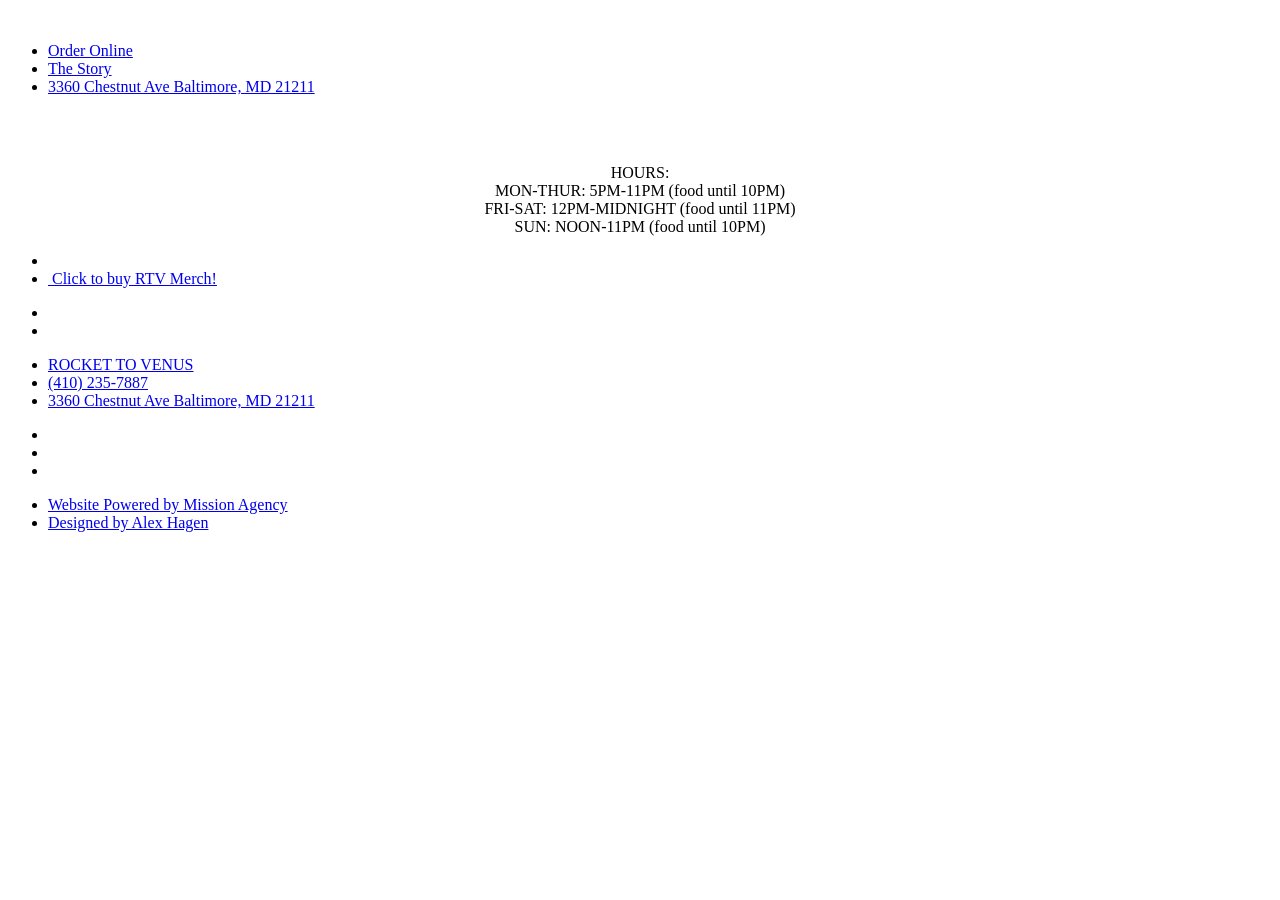
==== index.html @ 526f5abc "Add files via upload" ====
<!DOCTYPE html>
<html lang="en">
	<head>
	<meta charset="utf-8">
	<meta name="viewport" content="width=device-width, initial-scale=1.0">

	<title>Rocket To Venus</title>

	<link rel="shortcut icon" type="image/x-icon" href="assets/images/favicon.ico">
	<link rel="stylesheet" type="text/css" href="assets/css/bundle.css">
</head>

<body>
	<div class="wrapper">
		<header class="header" style="background-image: url(assets/images/header-backgorund.png);">
	<div class="shell">
		<div class="header__inner">
			<a href="index.html" class="logo">
				<img src="assets/images/logo.png" alt="">
			</a>
			
			<nav class="nav">
				<ul>
					<li>
						<a href="https://www.toasttab.com/rocket-to-venus-3360-chestnut-ave">
							Order Online
						</a>
					</li>

					
					<!--<li>
						<a href="menu.pdf">
							The Menu
						</a>
					</li>-->
						
					
					<li>
						<a href="story/">
							The Story
						</a>
					</li>
					
					<li class="hidden-xs">
						<a href="https://www.google.bg/maps/place/3360+Chestnut+Ave,+Baltimore,+MD+21211,+USA/data=!4m2!3m1!1s0x89c804d8287c6261:0x56007ddba9d2cf89?sa=X&ved=2ahUKEwis6OK8u-zcAhULKlAKHSvdAZsQ8gEwAHoECAAQAQ" class="header__contacts">
							3360 Chestnut Ave 
							Baltimore, MD 21211
						</a>
					</li>
				</ul>
			</nav><!-- /.nav -->
		</div><!-- /.header__inner -->
	</div><!-- /.shell -->

<script src='https://cf.chownowcdn.com/latest/static/integrations/ordering-modal.min.js' data-chownow-company-id='28107'></script>
</header><!-- /.header -->
			<div class="intro" style="background-image: url(assets/images/intro-background.png);">
				<div class="intro__content">
					<div class="shell">
						<div class="rocket" style="background-image: url(assets/images/intro-logo.png);">
							<div class="rocket__image">
								<div class="rocket__image-rocket">
									<img src="assets/images/rocket-image.png" alt="">
									
									<img src="assets/images/rocket-flame.png" alt="" class="flame">
								</div><!-- /.rocket__image-rocket -->
							</div><!-- /.rocket__image -->
						</div><!-- /.rocket -->
						<BR>
						<p style="text-align: center;">HOURS: <BR>MON-THUR: 5PM-11PM (food until 10PM)<BR>FRI-SAT: 12PM-MIDNIGHT (food until 11PM)<BR>SUN: NOON-11PM (food until 10PM)</p>
					</div><!-- /.shell -->
				</div><!-- /.intro__content -->
				
				<div class="intro__bar" style="background-image: url(assets/images/header-backgorund.png);">
					

				<!-------------->

				



				</div><!-- /.intro__bar -->
			</div><!-- /.intro -->
			
			<main class="main">
				<section class="section-weekly-menu" style="background-image: url(assets/images/section-menu-background.png);">
					<div class="section__body">
						<div class="slider-menu">
							<div class="slider__clip">
								
							</div><!-- /.slider__clip -->
						</div><!-- /.slider -->

						<div class="merchandise-bar" style="background-image: url(assets/images/header-backgorund.png);">
							<div class="shell">
								<ul class="list-merchandise">
									<li>
										
											<img src="assets/images/temp/merchandice-logo.png" alt="">
										
									</li>
									
									
										<li>
										<a href="https://order.toasttab.com/online/rocket-to-venus-3360-chestnut-ave">
											<img src="assets/images/sprite/ico-cart.png" alt="">

											Click to buy RTV Merch!
										</a>
									</li>
								
								</ul><!-- /.list-merchndise-link -->
							</div><!-- /.shell -->
						</div><!-- /.merchandise-bar -->

						<div class="slider-merchandise" style="background-image: url(assets/images/background.png)">
							<div class="slider__clip">
								<div class="slider__slides">
									<div class="slider__slide">
										<div class="merchandise">
											<div class="merchandise__image" style="background-image: url(assets/images/temp/slider-1.jpg)">
												<a href="https://rockettovenus.bigcartel.com/">
													
												</a>
											</div><!-- /.merchandise__image -->

											<div class="merchandise__entry">
												<a href="https://rockettovenus.bigcartel.com/"></a>
											</div><!-- /.merchandise__entry -->
										</div><!-- /.merchandise -->
									</div><!-- /.slider__slide -->

									<div class="slider__slide">
										<div class="merchandise">
											<div class="merchandise__image" style="background-image: url(assets/images/temp/slider-2.jpg)">
												<a href="https://rockettovenus.bigcartel.com/">
													
												</a>
											</div><!-- /.merchandise__image -->

											<div class="merchandise__entry">
												<a href="https://rockettovenus.bigcartel.com/"></a>
											</div><!-- /.merchandise__entry -->
										</div><!-- /.merchandise -->
									</div><!-- /.slider__slide -->

									<div class="slider__slide">
										<div class="merchandise">
											<div class="merchandise__image" style="background-image: url(assets/images/temp/slider-3.jpg)">
												<a href="https://rockettovenus.bigcartel.com/">
													
												</a>
											</div><!-- /.merchandise__image -->

											<div class="merchandise__entry">
												<a href="https://rockettovenus.bigcartel.com/"></a>
											</div><!-- /.merchandise__entry -->
										</div><!-- /.merchandise -->
									</div><!-- /.slider__slide -->

									<div class="slider__slide">
										<div class="merchandise">
											<div class="merchandise__image" style="background-image: url(assets/images/temp/slider-4.jpg)">
												<a href="https://rockettovenus.bigcartel.com/">
													
												</a>
											</div><!-- /.merchandise__image -->

											<div class="merchandise__entry">
												<a href="https://rockettovenus.bigcartel.com/"></a>
											</div><!-- /.merchandise__entry -->
										</div><!-- /.merchandise -->
									</div><!-- /.slider__slide -->

																		<div class="slider__slide">
										<div class="merchandise">
											<div class="merchandise__image" style="background-image: url(assets/images/temp/slider-1.jpg)">
												<a href="https://rockettovenus.bigcartel.com/">
													
												</a>
											</div><!-- /.merchandise__image -->

											<div class="merchandise__entry">
												<a href="https://rockettovenus.bigcartel.com/"></a>
											</div><!-- /.merchandise__entry -->
										</div><!-- /.merchandise -->
									</div><!-- /.slider__slide -->

																		<div class="slider__slide">
										<div class="merchandise">
											<div class="merchandise__image" style="background-image: url(assets/images/temp/slider-2.jpg)">
												<a href="https://rockettovenus.bigcartel.com/">
													
												</a>
											</div><!-- /.merchandise__image -->

											<div class="merchandise__entry">
												<a href="https://rockettovenus.bigcartel.com/"></a>
											</div><!-- /.merchandise__entry -->
										</div><!-- /.merchandise -->
									</div><!-- /.slider__slide -->

																		<div class="slider__slide">
										<div class="merchandise">
											<div class="merchandise__image" style="background-image: url(assets/images/temp/slider-3.jpg)">
												<a href="https://rockettovenus.bigcartel.com/">
													
												</a>
											</div><!-- /.merchandise__image -->

											<div class="merchandise__entry">
												<a href="https://rockettovenus.bigcartel.com/"></a>
											</div><!-- /.merchandise__entry -->
										</div><!-- /.merchandise -->
									</div><!-- /.slider__slide -->

																		<div class="slider__slide">
										<div class="merchandise">
											<div class="merchandise__image" style="background-image: url(assets/images/temp/slider-4.jpg)">
												<a href="https://rockettovenus.bigcartel.com/">
													
												</a>
											</div><!-- /.merchandise__image -->

											<div class="merchandise__entry">
												<a href="https://rockettovenus.bigcartel.com/"></a>
											</div><!-- /.merchandise__entry -->
										</div><!-- /.merchandise -->
									</div><!-- /.slider__slide -->

																		<div class="slider__slide">
										<div class="merchandise">
											<div class="merchandise__image" style="background-image: url(assets/images/temp/slider-1.jpg)">
												<a href="https://rockettovenus.bigcartel.com/">
													
												</a>
											</div><!-- /.merchandise__image -->

											<div class="merchandise__entry">
												<a href="https://rockettovenus.bigcartel.com/"></a>
											</div><!-- /.merchandise__entry -->
										</div><!-- /.merchandise -->
									</div><!-- /.slider__slide -->

																		<div class="slider__slide">
										<div class="merchandise">
											<div class="merchandise__image" style="background-image: url(assets/images/temp/slider-2.jpg)">
												<a href="https://rockettovenus.bigcartel.com/">
													
												</a>
											</div><!-- /.merchandise__image -->

											<div class="merchandise__entry">
												<a href="https://rockettovenus.bigcartel.com/"></a>
											</div><!-- /.merchandise__entry -->
										</div><!-- /.merchandise -->
									</div><!-- /.slider__slide -->

																		<div class="slider__slide">
										<div class="merchandise">
											<div class="merchandise__image" style="background-image: url(assets/images/temp/slider-3.jpg)">
												<a href="https://rockettovenus.bigcartel.com/">
													
												</a>
											</div><!-- /.merchandise__image -->

											<div class="merchandise__entry">
												<a href="https://rockettovenus.bigcartel.com/"></a>
											</div><!-- /.merchandise__entry -->
										</div><!-- /.merchandise -->
									</div><!-- /.slider__slide -->

																		<div class="slider__slide">
										<div class="merchandise">
											<div class="merchandise__image" style="background-image: url(assets/images/temp/slider-4.jpg)">
												<a href="https://rockettovenus.bigcartel.com/">
													
												</a>
											</div><!-- /.merchandise__image -->

											<div class="merchandise__entry">
												<a href="https://rockettovenus.bigcartel.com/"></a>
											</div><!-- /.merchandise__entry -->
										</div><!-- /.merchandise -->
									</div><!-- /.slider__slide -->

									<div class="slider__slide">
										<div class="merchandise">
											<div class="merchandise__image" style="background-image: url(assets/images/temp/slider-1.jpg)">
												<a href="https://rockettovenus.bigcartel.com/">
												</a>
											</div><!-- /.merchandise__image -->

											<div class="merchandise__entry">
												<a href="https://rockettovenus.bigcartel.com/"></a>
											</div><!-- /.merchandise__entry -->
										</div><!-- /.merchandise -->
									</div><!-- /.slider__slide -->
								</div><!-- /.slider__slides -->
							</div><!-- /.slider__clip -->
						</div><!-- /.slider -->
					</div><!-- /.section__body -->

					<footer class="section__foot" style="background-image: url(assets/images/header-backgorund.png);">
						<ul class="list-links">
							<li>
								<a href="https://www.instagram.com/rocket_to_venus/">
									<img src="assets/images/temp/image-instagram-link.png" alt="">
								</a>
							</li>
							
							<li>
								<a href="https://www.instagram.com/rocket_to_venus/">
									<img src="assets/images/temp/follow-image.png" alt="">
								</a>
							</li>
						</ul><!-- /.list-links -->
					</footer><!-- /.section__foot -->
				</section><!-- /.section -->
				
				<section class="section-gallery">
					<div class="section__body">
						<ul class="list-gallery" id="instafeed">
							
						</ul>
					</div><!-- /.section__body -->
				</section><!-- /.section -->
			</main><!-- /.main -->
		<footer class="footer" style="background-image: url(assets/images/footer-image.png);">
	<div class="shell">
		<div class="footer__content">
			<div class="footer__inner">
				<ul class="footer__contacts">
					<li>
						<a href="index.html">
							ROCKET TO VENUS
						</a>
					</li>
					
					<li>
						<a href="tel:4102357887">
							(410) 235-7887
						</a>
					</li>
					
					<li>
						<a href="https://www.google.bg/maps/place/3360+Chestnut+Ave,+Baltimore,+MD+21211,+USA/data=!4m2!3m1!1s0x89c804d8287c6261:0x56007ddba9d2cf89?sa=X&ved=2ahUKEwis6OK8u-zcAhULKlAKHSvdAZsQ8gEwAHoECAAQAQ">
							3360 Chestnut Ave Baltimore, MD 21211
						</a>
					</li>
				</ul><!-- /.footer__contacts -->
				
				<div class="socials">
					<ul>
						<li>
							<a href="https://www.facebook.com/rockettovenusBmore/">
								<i class="ico-facebook hidden-xs"></i>

								<i class="ico-facebook-small visible-xs-inline-block"></i>
							</a>
						</li>
						
						<li>
							<a href="https://www.instagram.com/rocket_to_venus">
								<i class="ico-instagram-small hidden-xs"></i>
								
								<i class="ico-instagram-xs-small visible-xs-inline-block"></i>
							</a>
						</li>
						
						<li>
							<a href="/cdn-cgi/l/email-protection#f39a9d959cb3819c90989687879c85969d8680dd909c9e">
								<i class="ico-envelope hidden-xs"></i>

								<i class="ico-envelope-small visible-xs-inline-block"></i>
							</a>
						</li>
					</ul>
				</div><!-- /.socials -->
			</div><!-- /.footer__inner -->
			
			<ul class="footer__links">
				<li>
					<a href="https://www.missionagency.com/" target="_blank">
						Website Powered by Mission Agency
					</a>
				</li>
				
				<li>
					<a href="index.html#">
						Designed by Alex Hagen
					</a>
				</li>
			</ul><!-- /.footer__links -->
		</div><!-- /.footer__content -->
	</div><!-- /.shell -->
</footer><!-- /.footer -->
	</div><!-- /.wrapper -->

	<script data-cfasync="false" src="cdn-cgi/scripts/5c5dd728/cloudflare-static/email-decode.min.js"></script><script src="assets/js/bundle.js"></script>


<script defer src="https://static.cloudflareinsights.com/beacon.min.js/v4513226cdae34746b4dedf0b4dfa099e1781791509496" integrity="sha512-ZE9pZaUXND66v380QUtch/5sE9tPFh2zg45pR2PB0CVkCtOREv2AJKkSidISWkysEuQ0EH8faUU5du78bx87UQ==" data-cf-beacon='{"version":"2024.11.0","token":"3a8e06eaf4d7488fa04db7aa757ec5c6","r":1,"server_timing":{"name":{"cfCacheStatus":true,"cfEdge":true,"cfExtPri":true,"cfL4":true,"cfOrigin":true,"cfSpeedBrain":true},"location_startswith":null}}' crossorigin="anonymous"></script>
</body>
</html>
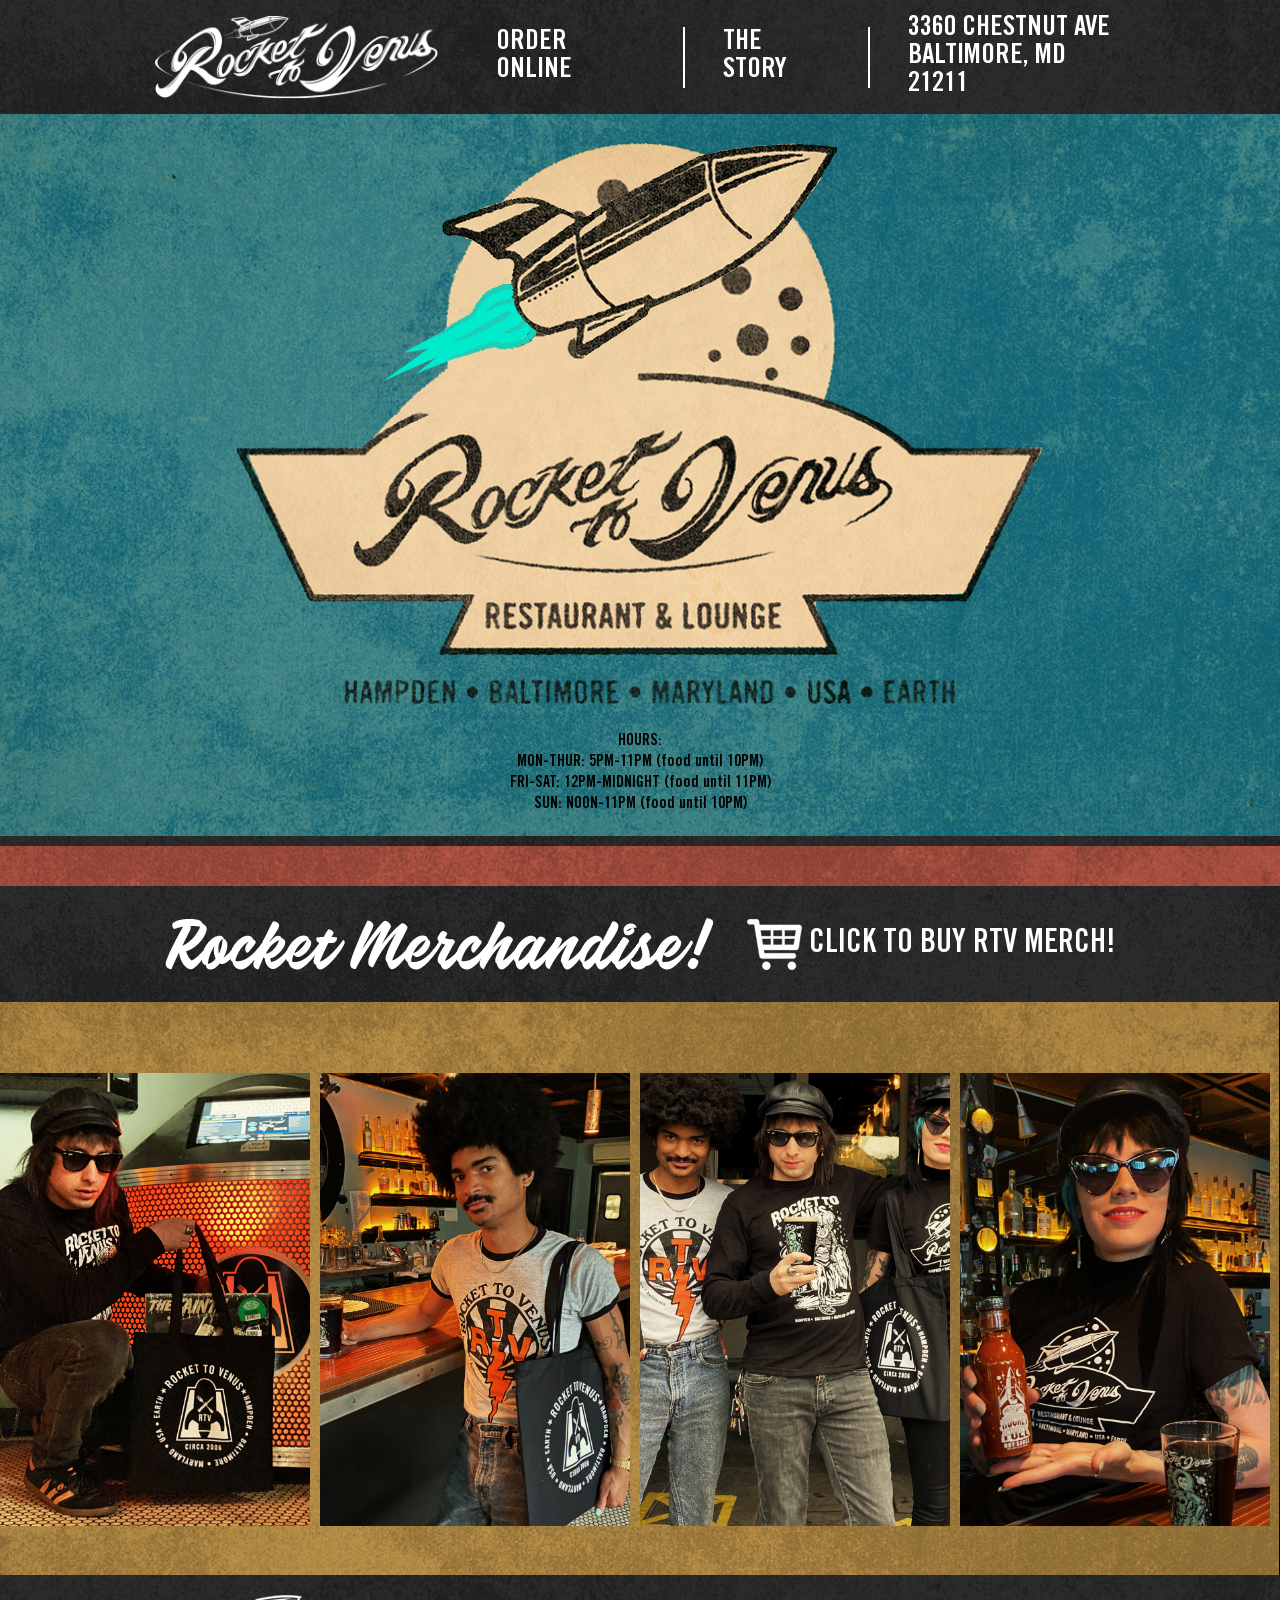
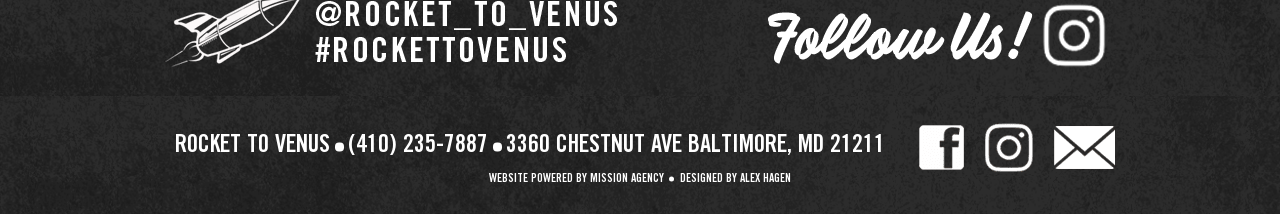
==== commit 7295a0cd: "Add files via upload" ====
--- a/index.html
+++ b/index.html
@@ -319,13 +319,15 @@
 					</footer><!-- /.section__foot -->
 				</section><!-- /.section -->
 				
-				<section class="section-gallery">
+				<!-- Empty Instagram feed gallery removed (old Instagram API no longer populates #instafeed, leaving an empty black block). To restore, delete this comment wrapper.
+<section class="section-gallery">
 					<div class="section__body">
 						<ul class="list-gallery" id="instafeed">
 							
 						</ul>
-					</div><!-- /.section__body -->
-				</section><!-- /.section -->
+					</div><!(  /.section__body  )>
+				</section><!(  /.section  )>
+-->
 			</main><!-- /.main -->
 		<footer class="footer" style="background-image: url(assets/images/footer-image.png);">
 	<div class="shell">
--- a/assets/css/bundle.css
+++ b/assets/css/bundle.css
@@ -0,0 +1,1635 @@
+$('.responsive').slick({
+  dots: true,
+  infinite: false,
+  speed: 300,
+  slidesToShow: 4,
+  slidesToScroll: 4,
+  responsive: [
+    {
+      breakpoint: 1024,
+      settings: {
+        slidesToShow: 3,
+        slidesToScroll: 3,
+        infinite: true,
+        dots: true
+      }
+    },
+    {
+      breakpoint: 600,
+      settings: {
+        slidesToShow: 2,
+        slidesToScroll: 2
+      }
+    },
+    {
+      breakpoint: 480,
+      settings: {
+        slidesToShow: 1,
+        slidesToScroll: 1
+      }
+    }
+    // You can unslick at a given breakpoint now by adding:
+    // settings: "unslick"
+    // instead of a settings object
+  ]
+});
+
+.slick-slider{
+	-webkit-box-sizing:border-box;
+	box-sizing:border-box;
+	-webkit-user-select:none;
+	-moz-user-select:none;
+	-ms-user-select:none;
+	user-select:none;
+	-webkit-touch-callout:none;
+	-khtml-user-select:none;
+	-ms-touch-action:pan-y;
+	touch-action:pan-y;
+	-webkit-tap-highlight-color:transparent
+}
+.slick-list,.slick-slider{
+	position:relative;
+	display:block
+}
+.slick-list{
+	overflow:hidden;
+	margin:0;
+	padding:0
+}
+.slick-list:focus{
+	outline:none
+}
+.slick-list.dragging{
+	cursor:pointer;
+	cursor:hand
+}
+.slick-slider .slick-list,.slick-slider .slick-track{
+	-webkit-transform:translateZ(0);
+	-ms-transform:translateZ(0);
+	transform:translateZ(0)
+}
+.slick-track{
+	position:relative;
+	top:0;
+	left:0;
+	display:block;
+	margin-left:auto;
+	margin-right:auto
+}
+.slick-track:after,.slick-track:before{
+	display:table;
+	content:""
+}
+.slick-track:after{
+	clear:both
+}
+.slick-loading .slick-track{
+	visibility:hidden
+}
+.slick-slide{
+	display:none;
+	float:left;
+	height:100%;
+	min-height:1px
+}
+[dir=rtl] .slick-slide{
+	float:right
+}
+.slick-slide img{
+	display:block
+}
+.slick-slide.slick-loading img{
+	display:none
+}
+.slick-slide.dragging img{
+	pointer-events:none
+}
+.slick-initialized .slick-slide{
+	display:block
+}
+.slick-loading .slick-slide{
+	visibility:hidden
+}
+.slick-vertical .slick-slide{
+	display:block;
+	height:auto;
+	border:1px solid transparent
+}
+.slick-arrow.slick-hidden{
+	display:inline-block;
+}
+.ico-bar-menu-hover,.ico-bar-menu.hover,a.hover .ico-bar-menu,a:hover .ico-bar-menu,button.hover .ico-bar-menu,button:hover .ico-bar-menu{
+	background-image:url(../images/sprite.png);
+	background-position:85% 48.91846921797005%;
+	background-size:1266.6666666666665% 526.2411347517731%;
+	width:144px;
+	height:141px;
+	display:inline-block;
+	vertical-align:middle;
+	font-size:0
+}
+.ico-bar-menu-small{
+	background-image:url(../images/sprite.png);
+	background-position:58.71559633027523% 88.55421686746988%;
+	background-size:2280% 951.2820512820513%;
+	width:80px;
+	height:78px;
+	display:inline-block;
+	vertical-align:middle;
+	font-size:0
+}
+.ico-bar-menu{
+	background-position:93.80952380952381% 48.91846921797005%
+}
+.ico-bar-menu,.ico-brunch-menu-hover,.ico-brunch-menu.hover,a.hover .ico-brunch-menu,a:hover .ico-brunch-menu,button.hover .ico-brunch-menu,button:hover .ico-brunch-menu{
+	background-image:url(../images/sprite.png);
+	background-size:1266.6666666666665% 526.2411347517731%;
+	width:144px;
+	height:141px;
+	display:inline-block;
+	vertical-align:middle;
+	font-size:0
+}
+.ico-brunch-menu-hover,.ico-brunch-menu.hover,a.hover .ico-brunch-menu,a:hover .ico-brunch-menu,button.hover .ico-brunch-menu,button:hover .ico-brunch-menu{
+	background-position:60.952380952380956% 73.71048252911814%
+}
+.ico-brunch-menu-small{
+	background-position:63.53211009174312% 88.55421686746988%;
+	background-size:2280% 951.2820512820513%;
+	width:80px;
+	height:78px
+}
+.ico-brunch-menu,.ico-brunch-menu-small{
+	background-image:url(../images/sprite.png);
+	display:inline-block;
+	vertical-align:middle;
+	font-size:0
+}
+.ico-brunch-menu{
+	background-position:69.76190476190476% 73.71048252911814%;
+	background-size:1266.6666666666665% 526.2411347517731%;
+	width:144px;
+	height:141px
+}
+.ico-cart{
+	background-position:97.45618993781797% 54.848046309696095%;
+	background-size:3316.3636363636365% 1454.9019607843138%;
+	width:55px;
+	height:51px
+}
+.ico-cart,.ico-envelope-small{
+	background-image:url(../images/sprite.png);
+	display:inline-block;
+	vertical-align:middle;
+	font-size:0
+}
+.ico-envelope-small{
+	background-position:99.1106170094497% 52.348066298342545%;
+	background-size:7295.999999999999% 4122.222222222222%;
+	width:25px;
+	height:18px
+}
+.ico-envelope{
+	background-position:82.87010777084515% 63.37625178826896%;
+	background-size:2990.16393442623% 1725.581395348837%;
+	width:61px;
+	height:43px
+}
+.ico-envelope,.ico-facebook-small{
+	background-image:url(../images/sprite.png);
+	display:inline-block;
+	vertical-align:middle;
+	font-size:0
+}
+.ico-facebook-small{
+	background-position:84.54293628808864% 61.272475795297375%;
+	background-size:9600% 3905.263157894737%;
+	width:19px;
+	height:19px
+}
+.ico-facebook{
+	background-image:url(../images/sprite.png);
+	background-position:77.12197863968522% 74.46197991391679%;
+	background-size:4053.333333333333% 1648.8888888888887%;
+	width:45px;
+	height:45px;
+	display:inline-block;
+	vertical-align:middle;
+	font-size:0
+}
+.ico-full-menu-hover,.ico-full-menu.hover,a.hover .ico-full-menu,a:hover .ico-full-menu,button.hover .ico-full-menu,button:hover .ico-full-menu{
+	background-image:url(../images/sprite.png);
+	background-position:0 100%;
+	background-size:178.82352941176472% 201.08401084010842%;
+	width:1020px;
+	height:369px;
+	display:inline-block;
+	vertical-align:middle;
+	font-size:0
+}
+.ico-full-menu-middle{
+	background-position:100% 0;
+	background-size:227.99999999999997% 255.86206896551724%;
+	width:800px;
+	height:290px
+}
+.ico-full-menu-middle,.ico-full-menu-small{
+	background-image:url(../images/sprite.png);
+	display:inline-block;
+	vertical-align:middle;
+	font-size:0
+}
+.ico-full-menu-small{
+	background-position:71.91011235955057% 49.246231155778894%;
+	background-size:455.99999999999994% 511.7241379310345%;
+	width:400px;
+	height:145px
+}
+.ico-full-menu{
+	background-position:0 0;
+	background-size:178.82352941176472% 201.08401084010842%;
+	width:1020px;
+	height:369px
+}
+.ico-full-menu,.ico-instagram-small{
+	background-image:url(../images/sprite.png);
+	display:inline-block;
+	vertical-align:middle;
+	font-size:0
+}
+.ico-instagram-small{
+	background-position:74.32432432432432% 74.89177489177489%;
+	background-size:3800% 1514.2857142857142%;
+	width:48px;
+	height:49px
+}
+.ico-instagram-xs-small{
+	background-position:98.8359201773836% 55.54016620498615%;
+	background-size:9120% 3710%;
+	width:20px;
+	height:20px
+}
+.ico-instagram,.ico-instagram-xs-small{
+	background-image:url(../images/sprite.png);
+	display:inline-block;
+	vertical-align:middle;
+	font-size:0
+}
+.ico-instagram{
+	background-position:98.96670493685419% 44.47806354009077%;
+	background-size:2224.3902439024387% 916.0493827160494%;
+	width:82px;
+	height:81px
+}
+.ico-rocket{
+	background-image:url(../images/sprite.png);
+	background-position:78.24540604623593% 66.11940298507463%;
+	background-size:1331.3868613138686% 1030.5555555555554%;
+	width:137px;
+	height:72px;
+	display:inline-block;
+	vertical-align:middle;
+	font-size:0
+}
+@media (-o-min-device-pixel-ratio:2/1),(-webkit-min-device-pixel-ratio:2),(min-resolution:192dpi){
+	.ico-bar-menu-small{
+		background-position:0 100%
+}
+	.ico-bar-menu-small,.ico-brunch-menu-small{
+		background-image:url(../images/sprite.@2x.png);
+		background-size:555.5555555555555% 310.6382978723404%;
+		width:72px;
+		height:70.5px;
+		display:inline-block;
+		vertical-align:middle;
+		font-size:0
+}
+	.ico-brunch-menu-small{
+		background-position:23.170731707317074% 100%
+}
+	.ico-envelope-small{
+		background-position:40.53333333333333% 73.69727047146401%;
+		background-size:1600% 1251.4285714285713%;
+		width:25px;
+		height:17.5px
+}
+	.ico-envelope-small,.ico-facebook-small{
+		background-image:url(../images/sprite.@2x.png);
+		display:inline-block;
+		vertical-align:middle;
+		font-size:0
+}
+	.ico-facebook-small{
+		background-position:46.194225721784775% 85%;
+		background-size:2105.263157894737% 1152.6315789473686%;
+		width:19px;
+		height:19px
+}
+	.ico-full-menu-small{
+		background-position:0 0;
+		background-size:100% 151.55709342560553%;
+		width:400px;
+		height:144.5px
+}
+	.ico-full-menu-small,.ico-instagram-xs-small{
+		background-image:url(../images/sprite.@2x.png);
+		display:inline-block;
+		vertical-align:middle;
+		font-size:0
+}
+	.ico-instagram-xs-small{
+		background-position:40% 85.64231738035264%;
+		background-size:2000% 1068.2926829268292%;
+		width:20px;
+		height:20.5px
+}
+}
+body{
+	min-width:320px;
+	background:#fff;
+	font-family:TradeGothic,sans-serif;
+	font-size:16px;
+	line-height:1.31;
+	color:#000
+}
+a{
+	color:inherit;
+	text-decoration:underline;
+	-webkit-transition:.4s;
+	-o-transition:.4s;
+	transition:.4s
+}
+a:hover,a[href^=tel]{
+	text-decoration:none
+}
+h1,h2,h3,h4,h5,h6{
+	margin-bottom:.655em
+}
+h1{
+	font-size:40px
+}
+h2{
+	font-size:36px
+}
+h3{
+	font-size:32px
+}
+blockquote,dl,hr,ol,p,table,ul{
+	margin-bottom:1.31em
+}
+blockquote:last-child,dl:last-child,h1:last-child,h1[class],h2:last-child,h2[class],h3:last-child,h3[class],h4:last-child,h4[class],h5:last-child,h5[class],h6:last-child,h6[class],ol:last-child,p:last-child,table:last-child,ul:last-child{
+	margin-bottom:0
+}
+@media(max-width: 767px){
+	h1{
+		font-size:20px
+}
+	h2{
+		font-size:18px
+}
+	h3{
+		font-size:16px
+}
+	p{
+		font-size:14px
+}
+}
+@font-face{
+	font-family:Helvetica;
+	src:url(../fonts/Helvetica-Bold.eot);
+	src:url(../fonts/Helvetica-Bold.eot?) format("embedded-opentype"),url(../fonts/Helvetica-Bold.woff) format("woff"),url(../fonts/Helvetica-Bold.ttf) format("truetype"),url(../fonts/Helvetica-Bold.svg) format("svg");
+	font-weight:700;
+	font-style:normal
+}
+@font-face{
+	font-family:TradeGothic;
+	src:url(../fonts/TradeGothicLTStd-BdCn20.eot);
+	src:url(../fonts/TradeGothicLTStd-BdCn20.eot?) format("embedded-opentype"),url(../fonts/TradeGothicLTStd-BdCn20.woff) format("woff"),url(../fonts/TradeGothicLTStd-BdCn20.ttf) format("truetype"),url(../fonts/TradeGothicLTStd-BdCn20.svg) format("svg");
+	font-weight:700;
+	font-style:normal
+}
+.clear:after{
+	content:"";
+	display:block;
+	clear:both
+}
+.notext{
+	overflow:hidden;
+	text-indent:101%;
+	white-space:nowrap
+}
+.hidden,[hidden]{
+	display:none!important
+}
+.alignleft{
+	float:left
+}
+.alignright{
+	float:right
+}
+.disabled,[disabled]{
+	cursor:default
+}
+.cols{
+	display:-webkit-box;
+	display:-ms-flexbox;
+	display:flex;
+	-webkit-box-orient:horizontal;
+	-webkit-box-direction:normal;
+	-ms-flex-flow:row wrap;
+	flex-flow:row wrap
+}
+.col{
+	max-width:100%;
+	-webkit-box-flex:1;
+	-ms-flex:1 1;
+	flex:1 1
+}
+.col--1of2{
+	max-width:50%;
+	-webkit-box-flex:0;
+	-ms-flex:0 0 50%;
+	flex:0 0 50%
+}
+.visible-lg-block,.visible-lg-inline,.visible-lg-inline-block,.visible-md-block,.visible-md-inline,.visible-md-inline-block,.visible-sm-block,.visible-sm-inline,.visible-sm-inline-block,.visible-xs-block,.visible-xs-inline,.visible-xs-inline-block{
+	display:none!important
+}
+@media (max-width:767px){
+	.hidden-xs{
+		display:none!important
+}
+	.visible-xs-block{
+		display:block!important
+}
+	.visible-xs-inline{
+		display:inline!important
+}
+	.visible-xs-inline-block{
+		display:inline-block!important
+}
+}
+@media (min-width:768px) and (max-width:1023px){
+	.hidden-sm{
+		display:none!important
+}
+	.visible-sm-block{
+		display:block!important
+}
+	.visible-sm-inline{
+		display:inline!important
+}
+	.visible-sm-inline-block{
+		display:inline-block!important
+}
+}
+@media (min-width:1024px) and (max-width:1200px){
+	.hidden-md{
+		display:none!important
+}
+	.visible-md-block{
+		display:block!important
+}
+	.visible-md-inline{
+		display:inline!important
+}
+	.visible-md-inline-block{
+		display:inline-block!important
+}
+}
+@media (min-width:1201px){
+	.hidden-lg{
+		display:none!important
+}
+	.visible-lg-block{
+		display:block!important
+}
+	.visible-lg-inline{
+		display:inline!important
+}
+	.visible-lg-inline-block{
+		display:inline-block!important
+}
+}
+*{
+	padding:0;
+	margin:0;
+	outline:0;
+	-webkit-box-sizing:border-box;
+	box-sizing:border-box
+}
+:after,:before{
+	-webkit-box-sizing:inherit;
+	box-sizing:inherit
+}
+article,aside,details,figcaption,figure,footer,header,hgroup,main,menu,nav,section,summary{
+	display:block
+}
+template{
+	display:none
+}
+html{
+	-webkit-tap-highlight-color:rgba(0,0,0,0);
+	tap-highlight-color:transparent
+}
+body{
+	-moz-osx-font-smoothing:grayscale;
+	-webkit-font-smoothing:antialiased;
+	font-smoothing:antialiased;
+	-webkit-text-size-adjust:none;
+	-moz-text-size-adjust:none;
+	-ms-text-size-adjust:none;
+	text-size-adjust:none
+}
+audio,iframe,img,object,video{
+	max-width:100%
+}
+iframe,img{
+	border:0 none
+}
+img{
+	height:auto;
+	display:inline-block;
+	vertical-align:middle
+}
+b,strong{
+	font-weight:700
+}
+address{
+	font-style:normal
+}
+svg:not(:root){
+	overflow:hidden
+}
+a,button,input[type=button],input[type=file],input[type=image],input[type=reset],input[type=submit],label[for]{
+	cursor:pointer
+}
+a[href^=tel],button[disabled],input[disabled],select[disabled],textarea[disabled]{
+	cursor:default
+}
+button::-moz-focus-inner,input::-moz-focus-inner{
+	padding:0;
+	border:0
+}
+a[href^=tel],input[type=color],input[type=date],input[type=datetime-local],input[type=datetime],input[type=email],input[type=month],input[type=number],input[type=password],input[type=search],input[type=tel],input[type=text],input[type=time],input[type=url],input[type=week],textarea{
+	-webkit-appearance:none;
+	-moz-appearance:none;
+	appearance:none
+}
+input[type=search]::-webkit-search-cancel-button,input[type=search]::-webkit-search-decoration{
+	-webkit-appearance:none;
+	appearance:none
+}
+textarea{
+	overflow:auto;
+	-webkit-overflow-scrolling:touch;
+	overflow-scrolling:touch
+}
+button,input,optgroup,select,textarea{
+	font-family:inherit;
+	font-size:inherit;
+	color:inherit;
+	-moz-osx-font-smoothing:grayscale;
+	-webkit-font-smoothing:antialiased;
+	font-smoothing:antialiased
+}
+button,select{
+	text-transform:none
+}
+table{
+	width:100%;
+	border-collapse:collapse;
+	border-spacing:0
+}
+nav ol,nav ul{
+	list-style:none outside none
+}
+.footer{
+	padding:27px 0;
+	color:#fff;
+	background-repeat:no-repeat;
+	background-position:50%;
+	background-size:cover
+}
+.footer .footer__inner{
+	padding:0 0 0 10px;
+	display:-webkit-box;
+	display:-ms-flexbox;
+	display:flex;
+	-webkit-box-pack:justify;
+	-ms-flex-pack:justify;
+	justify-content:space-between;
+	-webkit-box-align:center;
+	-ms-flex-align:center;
+	align-items:center
+}
+.footer .footer__contacts{
+	-webkit-box-flex:1;
+	-ms-flex:1 1;
+	flex:1 1;
+	margin-bottom:0;
+	list-style:none;
+	font-size:25px
+}
+.footer .footer__contacts li{
+	position:relative;
+	display:inline-block
+}
+.footer .footer__contacts li~li:before{
+	content:"";
+	position:absolute;
+	right:calc(100% - 2px);
+	top:50%;
+	-webkit-transform:translateY(-50%);
+	-ms-transform:translateY(-50%);
+	transform:translateY(-50%);
+	width:9px;
+	height:9px;
+	background-color:#fff;
+	border-radius:4px
+}
+.footer .footer__contacts li~li{
+	margin-left:6px;
+	padding-left:6px
+}
+.footer .footer__contacts a{
+	display:inline-block;
+	text-decoration:none;
+	text-transform:uppercase
+}
+.footer .footer__contacts a:hover{
+	opacity:.5
+}
+.footer .footer__links{
+	display:-webkit-box;
+	display:-ms-flexbox;
+	display:flex;
+	-webkit-box-pack:center;
+	-ms-flex-pack:center;
+	justify-content:center;
+	text-transform:uppercase;
+	font-size:12px
+}
+.footer .footer__links li{
+	position:relative;
+	display:inline-block
+}
+.footer .footer__links li~li{
+	padding-left:8px;
+	margin-left:8px
+}
+.footer .footer__links li~li:before{
+	content:"";
+	position:absolute;
+	right:calc(100% - 2px);
+	top:50%;
+	-webkit-transform:translateY(-50%);
+	-ms-transform:translateY(-50%);
+	transform:translateY(-50%);
+	width:5px;
+	height:5px;
+	background-color:#fff;
+	border-radius:4px
+}
+.footer .footer__links a{
+	display:inline-block;
+	text-decoration:none
+}
+.footer .footer__links a:hover{
+	opacity:.6
+}
+@media(max-width: 1023px){
+	.footer .footer__contacts{
+		margin-bottom:10px
+}
+}
+@media(max-width: 767px){
+	.footer{
+		padding:5px 0;
+		text-align:left
+}
+	.footer .footer__inner{
+		padding:0
+}
+	.footer .footer__contacts{
+		-webkit-box-pack:start;
+		-ms-flex-pack:start;
+		justify-content:flex-start;
+		margin-bottom:0;
+		font-size:10px;
+		-webkit-box-flex:1;
+		-ms-flex:1 1;
+		flex:1 1;
+		letter-spacing:.08em
+}
+	.footer .footer__contacts li~li:before{
+		width:4px;
+		height:4px;
+		right:100%
+}
+	.footer .footer__contacts li:last-child{
+		padding-left:0;
+		margin-left:0
+}
+	.footer .footer__contacts li~li:last-child:before{
+		content:none
+}
+	.footer .footer__links{
+		-webkit-box-pack:start;
+		-ms-flex-pack:start;
+		justify-content:flex-start;
+		font-size:8px
+}
+}
+.header{
+	position:absolute;
+	left:0;
+	top:0;
+	z-index:2;
+	width:100%;
+	padding:15px 0;
+	background-repeat:no-repeat;
+	background-position:50%;
+	background-size:cover;
+	color:#fff
+}
+.header .shell{
+	max-width:990px
+}
+.header .header__inner{
+	display:-webkit-box;
+	display:-ms-flexbox;
+	display:flex;
+	-webkit-box-pack:center;
+	-ms-flex-pack:center;
+	justify-content:center;
+	-webkit-box-align:center;
+	-ms-flex-align:center;
+	align-items:center
+}
+.header .header__contacts{
+	max-width:226px;
+	margin:0 auto
+}
+@media(max-width: 1023px){
+	.header .header__contacts{
+		max-width:140px
+}
+}
+@media(max-width: 767px){
+	.header{
+		padding:10px 0
+}
+}
+.main--margin-top{
+	margin-top:117px
+}
+@media(max-width: 767px){
+	.main--margin-top{
+		margin-top:51px
+}
+}
+.shell{
+	max-width:970px;
+	padding-left:10px;
+	padding-right:10px;
+	margin:auto
+}
+.shell--fluid{
+	max-width:none
+}
+.wrapper{
+	min-height:100vh;
+	overflow:hidden
+}
+@-webkit-keyframes a{
+	0%{
+		-webkit-transform:rotate(-1deg);
+		transform:rotate(-1deg)
+}
+	20%{
+		-webkit-transform:rotate(1deg);
+		transform:rotate(1deg)
+}
+	40%{
+		-webkit-transform:rotate(-1deg);
+		transform:rotate(-1deg)
+}
+	60%{
+		-webkit-transform:rotate(1deg) scale(1.09);
+		transform:rotate(1deg) scale(1.09)
+}
+	80%{
+		-webkit-transform:rotate(-1deg) scale(1);
+		transform:rotate(-1deg) scale(1)
+}
+	to{
+		-webkit-transform:rotate(1deg);
+		transform:rotate(1deg)
+}
+}
+@keyframes a{
+	0%{
+		-webkit-transform:rotate(-1deg);
+		transform:rotate(-1deg)
+}
+	20%{
+		-webkit-transform:rotate(1deg);
+		transform:rotate(1deg)
+}
+	40%{
+		-webkit-transform:rotate(-1deg);
+		transform:rotate(-1deg)
+}
+	60%{
+		-webkit-transform:rotate(1deg) scale(1.09);
+		transform:rotate(1deg) scale(1.09)
+}
+	80%{
+		-webkit-transform:rotate(-1deg) scale(1);
+		transform:rotate(-1deg) scale(1)
+}
+	to{
+		-webkit-transform:rotate(1deg);
+		transform:rotate(1deg)
+}
+}
+@-webkit-keyframes b{
+	0%{
+		-webkit-transform:translate(0) rotate(2deg);
+		transform:translate(0) rotate(2deg)
+}
+	50%{
+		-webkit-transform:translate(6px,6px) rotate(3deg);
+		transform:translate(6px,6px) rotate(3deg)
+}
+	to{
+		-webkit-transform:translate(0) rotate(2deg);
+		transform:translate(0) rotate(2deg)
+}
+}
+@keyframes b{
+	0%{
+		-webkit-transform:translate(0) rotate(2deg);
+		transform:translate(0) rotate(2deg)
+}
+	50%{
+		-webkit-transform:translate(6px,6px) rotate(3deg);
+		transform:translate(6px,6px) rotate(3deg)
+}
+	to{
+		-webkit-transform:translate(0) rotate(2deg);
+		transform:translate(0) rotate(2deg)
+}
+}
+.btn{
+	display:inline-block;
+	vertical-align:middle;
+	text-align:center;
+	cursor:pointer;
+	text-decoration:none;
+	-webkit-appearance:none;
+	-moz-appearance:none;
+	appearance:none
+}
+.btn--block{
+	display:block;
+	padding-left:0;
+	padding-right:0
+}
+input::-webkit-input-placeholder{
+	color:inherit;
+	opacity:1
+}
+input:-ms-input-placeholder,input::-ms-input-placeholder{
+	color:inherit;
+	opacity:1
+}
+input::placeholder{
+	color:inherit;
+	opacity:1
+}
+textarea::-webkit-input-placeholder{
+	color:inherit;
+	opacity:1
+}
+textarea:-ms-input-placeholder,textarea::-ms-input-placeholder{
+	color:inherit;
+	opacity:1
+}
+textarea::placeholder{
+	color:inherit;
+	opacity:1
+}
+input:-webkit-autofill{
+	-webkit-text-fill-color:inherit;
+	-webkit-box-shadow:0 0 0 1000px #fff inset
+}
+.intro{
+	position:relative;
+	padding-top:142px;
+	min-height:846px;
+	background-repeat:no-repeat;
+	background-position:50%;
+	background-size:cover
+}
+.intro .intro__bar{
+	position:absolute;
+	left:0;
+	bottom:0;
+	width:100%;
+	padding-bottom:10px
+}
+@media(max-width: 1023px){
+	.intro{
+		padding-top:147px;
+		min-height:720px
+}
+	.intro .intro__bar{
+		padding-bottom:0
+}
+}
+@media(max-width: 767px){
+	.intro{
+		padding-top:70px;
+		min-height:395px
+}
+}
+[class^=list-]{
+	list-style:none outside none
+}
+.list-bar{
+	display:-webkit-box;
+	display:-ms-flexbox;
+	display:flex;
+	-webkit-box-align:center;
+	-ms-flex-align:center;
+	align-items:center;
+	-webkit-box-pack:center;
+	-ms-flex-pack:center;
+	justify-content:center
+}
+.list-bar li{
+	display:inline-block
+}
+.list-bar li~li{
+	margin-left:11px
+}
+.list-bar li:last-child{
+	margin-left:150px
+}
+.list-bar li:last-child a{
+	max-width:260px;
+	font-size:33px;
+	line-height:1.2
+}
+.list-bar a,.list-bar span{
+	display:inline-block;
+	font-size:72px;
+	line-height:0;
+	color:#fff;
+	text-transform:uppercase
+}
+@media(max-width: 1023px){
+	.list-bar{
+		padding:10px 0
+}
+	.list-bar li{
+		line-height:1.2
+}
+	.list-bar li:last-child{
+		margin-left:20px
+}
+	.list-bar a,.list-bar span{
+		font-size:40px
+}
+	.list-bar img{
+		width:200px
+}
+}
+@media(max-width: 767px){
+	.list-bar li{
+		display:block
+}
+	.list-bar li~li{
+		margin-top:5px;
+		margin-left:8px
+}
+	.list-bar li:last-child{
+		max-width:auto
+}
+	.list-bar img{
+		width:180px
+}
+	.list-bar li:last-child{
+		margin-left:8px;
+		max-width:140px
+}
+	.list-bar a,.list-bar li:last-child a{
+		font-size:16px
+}
+	.list-bar span{
+		font-size:20px
+}
+}
+.list-links{
+	display:-webkit-box;
+	display:-ms-flexbox;
+	display:flex;
+	-ms-flex-line-pack:center;
+	align-content:center;
+	-webkit-box-pack:center;
+	-ms-flex-pack:center;
+	justify-content:center
+}
+.list-links li{
+	display:inline-block
+}
+.list-links li~li{
+	margin-left:151px
+}
+.list-links a{
+	display:inline-block;
+	text-decoration:none
+}
+@media(max-width: 1023px){
+	.list-links img{
+		width:100%;
+		height:100%
+}
+	.list-links a,.list-links li{
+		display:-webkit-box;
+		display:-ms-flexbox;
+		display:flex
+}
+	.list-links a{
+		-ms-flex-line-pack:center;
+		align-content:center
+}
+	.list-links li~li{
+		margin-left:50px
+}
+}
+.list-gallery{
+	display:-webkit-box;
+	display:-ms-flexbox;
+	display:flex;
+	-webkit-box-pack:center;
+	-ms-flex-pack:center;
+	justify-content:center
+}
+.list-gallery li~li{
+	margin-left:22px
+}
+@media(max-width: 767px){
+	.list-gallery{
+		display:block
+}
+	.list-gallery li~li{
+		margin-left:0
+}
+}
+.list-menu{
+	display:-webkit-box;
+	display:-ms-flexbox;
+	display:flex;
+	-webkit-box-pack:center;
+	-ms-flex-pack:center;
+	justify-content:center;
+	-webkit-box-align:end;
+	-ms-flex-align:end;
+	align-items:flex-end;
+	margin:0
+}
+.list-menu li{
+	position:relative;
+	display:inline-block
+}
+.list-menu li:first-child{
+	z-index:1;
+	right:-287px;
+	top:-10px
+}
+.list-menu li:last-child{
+	z-index:1;
+	left:-287px;
+	top:-10px
+}
+.list-menu a{
+	display:inline-block
+}
+@media(max-width: 1023px){
+	.list-menu{
+		margin:0 10px
+}
+	.list-menu li:first-child{
+		right:-187px;
+		top:10px
+}
+	.list-menu li:last-child{
+		left:-187px;
+		top:10px
+}
+}
+@media(max-width: 767px){
+	.list-menu li:last-child{
+		top:15px;
+		left:-90px
+}
+	.list-menu li:first-child{
+		top:15px;
+		right:-90px
+}
+}
+.list-merchandise{
+	display:-webkit-box;
+	display:-ms-flexbox;
+	display:flex;
+	-webkit-box-orient:horizontal;
+	-webkit-box-direction:normal;
+	-ms-flex-flow:row wrap;
+	flex-flow:row wrap;
+	-webkit-box-pack:justify;
+	-ms-flex-pack:justify;
+	justify-content:space-between;
+	-webkit-box-align:center;
+	-ms-flex-align:center;
+	align-items:center;
+	color:#fff;
+	font-size:32px;
+	text-transform:uppercase
+}
+.list-merchandise a{
+	text-decoration:none
+}
+@media (max-width:1023px){
+	.list-merchandise{
+		-webkit-box-orient:vertical;
+		-webkit-box-direction:normal;
+		-ms-flex-flow:column wrap;
+		flex-flow:column wrap
+}
+	.list-merchandise li+li{
+		margin-top:20px
+}
+}
+.logo{
+	display:inline-block;
+	text-decoration:none;
+	margin-right:58px
+}
+@media(max-width: 1023px){
+	.logo{
+		margin-right:21px
+}
+}
+@media(max-width: 767px){
+	.logo img{
+		width:107px
+}
+}
+.merchandise-bar{
+	padding:32px 0
+}
+.merchandise{
+	margin-right:10px;
+	text-align:center
+}
+.merchandise .merchandise__image{
+	padding-top:146%;
+	background-repeat:no-repeat;
+	background-size:cover;
+	background-position:50%
+}
+.merchandise .merchandise__entry{
+	padding-top:8px;
+	font-size:31px;
+	font-family:TradeGothic;
+	text-transform:uppercase
+}
+.merchandise a{
+	display:block;
+	height:100%;
+	text-decoration:none
+}
+.merchandise img{
+	width:100%;
+	height:100%
+}
+@media (max-width:374px){
+	.merchandise{
+		margin-right:0
+}
+}
+.nav{
+	font-size:28px
+}
+.nav li,.nav ul{
+	display:-webkit-box;
+	display:-ms-flexbox;
+	display:flex;
+	-webkit-box-align:center;
+	-ms-flex-align:center;
+	align-items:center
+}
+.nav li{
+	position:relative;
+	height:61px
+}
+.nav li~li{
+	margin-left:40px;
+	padding-left:40px
+}
+.nav li~li:before{
+	content:"";
+	position:absolute;
+	left:0;
+	top:0;
+	width:2px;
+	height:100%;
+	background-color:#fff
+}
+.nav a{
+	display:inline-block;
+	text-transform:uppercase;
+	text-decoration:none;
+	line-height:1
+}
+.nav a:hover{
+	opacity:.5
+}
+@media(max-width: 1023px){
+	.nav{
+		font-size:16px
+}
+	.nav li{
+		height:21px
+}
+	.nav li~li{
+		margin-left:10px;
+		padding-left:10px
+}
+}
+@media(max-width: 767px){
+	.nav{
+		font-size:14px
+}
+	.nav li~li{
+		margin-left:10px;
+		padding-left:10px
+}
+}
+.rocket{
+	position:relative;
+	height:568px;
+	width:806px;
+	margin:0 auto;
+	background-repeat:no-repeat;
+	background-position:50%;
+	background-size:cover
+}
+.rocket .rocket__image{
+	position:absolute;
+	left:0;
+	width:100%;
+	height:100%;
+	top:0;
+	text-align:center;
+	-webkit-animation-name:b;
+	animation-name:b;
+	-webkit-animation-duration:1.9s;
+	animation-duration:1.9s;
+	-webkit-animation-delay:.5s;
+	animation-delay:.5s;
+	-webkit-animation-timing-function:ease-in;
+	animation-timing-function:ease-in;
+	-webkit-animation-iteration-count:infinite;
+	animation-iteration-count:infinite;
+	-webkit-animation-direction:alternate;
+	animation-direction:alternate
+}
+.rocket .rocket__image-rocket{
+	position:relative;
+	width:413px;
+	margin:0 auto
+}
+.rocket .rocket__image-rocket .flame{
+	position:absolute;
+	right:calc(100% - 103px);
+	top:calc(100% - 80px);
+	-webkit-transform-origin:right top;
+	-ms-transform-origin:right top;
+	transform-origin:right top;
+	-webkit-animation-name:a;
+	animation-name:a;
+	-webkit-animation-duration:1.9s;
+	animation-duration:1.9s;
+	-webkit-animation-delay:.5s;
+	animation-delay:.5s;
+	-webkit-animation-timing-function:ease-in;
+	animation-timing-function:ease-in;
+	-webkit-animation-iteration-count:infinite;
+	animation-iteration-count:infinite;
+	-webkit-animation-direction:alternate;
+	animation-direction:alternate
+}
+@media(max-width: 1023px){
+	.rocket{
+		width:600px;
+		height:420px
+}
+}
+@media(max-width: 767px){
+	.rocket{
+		width:300px;
+		height:220px
+}
+	.rocket .rocket__image-rocket{
+		width:200px
+}
+	.rocket .rocket__image-rocket .flame{
+		right:calc(100% - 50px);
+		top:calc(100% - 45px);
+		width:100px
+}
+}
+.section-weekly-menu,.section-weekly-menu .section__foot{
+	background-repeat:no-repeat;
+	background-position:50%;
+	background-size:cover
+}
+.section-weekly-menu .section__foot{
+	padding:20px 0;
+	color:#fff
+}
+@media(max-width: 1023px){
+	.section-weekly-menu .section__foot{
+		padding:10px 0
+}
+}
+.section-menu{
+	padding:61px 0 0;
+	background-repeat:no-repeat;
+	background-position:50%;
+	background-size:cover
+}
+.section-menu .section__image{
+	text-align:center
+}
+@media(max-width: 767px){
+	.section-menu{
+		padding:12px 0 7px;
+		min-height:calc(100vh - 52px)
+}
+}
+.section-gallery{
+	padding:73px 0 81px;
+	background-color:#000
+}
+@media(max-width: 767px){
+	.section-gallery{
+		padding:0
+}
+}
+.section-story{
+	background-repeat:no-repeat;
+	background-position:50%;
+	background-size:cover;
+	padding:72px 0 56px
+}
+@media(max-width: 767px){
+	.section-story{
+		padding:32px 0 36px
+}
+}
+.slider-menu{
+	padding-top:40px
+}
+.slider-menu .slick-slide img{
+	margin:0 auto
+}
+.slider-menu .slider__paging{
+	padding:40px 0;
+	display:-webkit-box;
+	display:-ms-flexbox;
+	display:flex;
+	-webkit-box-pack:center;
+	-ms-flex-pack:center;
+	justify-content:center
+}
+.slider-menu .slider__paging li{
+	display:inline-block
+}
+.slider-menu .slider__paging li~li{
+	margin-left:33px
+}
+.slider-menu .slider__paging a{
+	text-decoration:none;
+	color:#f0caa5;
+	text-transform:uppercase;
+	font-size:21px
+}
+.slider-menu .slick-active a{
+	color:#000
+}
+@media(max-width: 1023px){
+	.slider-menu .slider__paging{
+		padding:20px 0
+}
+	.slider-menu .slider__paging a{
+		font-size:16px
+}
+	.slider-menu .slider__paging li~li{
+		margin-left:13px
+}
+	.slider-menu .slick-slide{
+		padding:0 20px
+}
+}
+@media(max-width: 767px){
+	.slider-menu .slider__paging{
+		display:block;
+		text-align:center
+}
+	.slider-menu .slider__paging a{
+		font-size:16px
+}
+	.slider-menu .slider__paging li{
+		display:block;
+		line-height:1.6
+}
+	.slider-menu .slider__paging li~li{
+		margin-left:0
+}
+}
+.slider-dishes{
+	padding-top:10px
+}
+.slider-dishes .slider__description{
+	display:inline-block;
+	font-size:36px;
+	text-transform:uppercase;
+	color:#e7c09f;
+	text-align:center;
+	line-height:84px
+}
+.slider-dishes .slick-slide{
+	width:640px
+}
+.slider-dishes .slider__slide-image{
+	display:-webkit-box;
+	display:-ms-flexbox;
+	display:flex;
+	-webkit-box-align:center;
+	-ms-flex-align:center;
+	align-items:center;
+	-webkit-box-pack:center;
+	-ms-flex-pack:center;
+	justify-content:center
+}
+.slider-dishes .slider__actions{
+	position:relative;
+	z-index:1;
+	top:-50px;
+	width:452px;
+	height:82px;
+	margin:0 auto;
+	background-repeat:no-repeat;
+	background-position:50%;
+	background-size:cover;
+	text-align:center
+}
+.slider-dishes .slider__slide a{
+	display:inline-block;
+	text-decoration:none
+}
+.slider-dishes .slider__next,.slider-dishes .slider__prev{
+	display:inline-block;
+	position:absolute;
+	width:80px;
+	height:100%
+}
+.slider-dishes .slider__next{
+	right:0;
+	top:0
+}
+.slider-dishes .slider__prev{
+	left:0;
+	top:0
+}
+@media(max-width: 767px){
+	.slider-dishes{
+		padding-top:0;
+		,max-height:auto
+}
+	.slider-dishes .slider__slide-image{
+		height:430px
+}
+	.slider-dishes .slider__actions{
+		display:-webkit-box;
+		display:-ms-flexbox;
+		display:flex;
+		-webkit-box-align:center;
+		-ms-flex-align:center;
+		align-items:center;
+		-webkit-box-pack:center;
+		-ms-flex-pack:center;
+		justify-content:center;
+		width:210px;
+		height:38px;
+		font-size:16px;
+		top:-30px
+}
+	.slider-dishes .slider__description{
+		display:inline-block;
+		margin-top:4px;
+		line-height:38px;
+		font-size:16px;
+		line-height:1.2
+}
+}
+.slider-merchandise{
+	padding:71px 0 34px;
+	background-size:cover;
+	background-repeat:no-repeat;
+	background-position:50%
+}
+.socials{
+	margin-left:10px
+}
+.socials ul{
+	list-style:none
+}
+.socials li{
+	display:inline-block
+}
+.socials li~li{
+	margin-left:17px
+}
+.socials a{
+	display:inline-block;
+	text-decoration:none
+}
+.socials a:hover{
+	opacity:.5
+}
+@media(max-width: 767px){
+	.socials{
+		margin-left:0
+}
+	.socials li~li{
+		margin-left:5px
+}
+}
+.story{
+	max-width:902px;
+	min-height:200vh;
+	margin:0 auto;
+	padding:0 35px 56px;
+	background-repeat:no-repeat;
+	background-position:50%;
+	background-size:cover;
+	font-size:16px;
+	line-height:1.4;
+	font-family:Helvetica,sans-serif;
+	font-weight:700
+}
+.story .story__head{
+	padding-bottom:24px
+}
+.story .story__head .story__image{
+	margin:4px -42px 0 0
+}
+.story .story__image{
+	margin-bottom:11px;
+	text-align:center
+}
+.story .story__entry{
+	padding-right:5px;
+	word-break:break-all
+}
+.story .story__entry:first-of-type p{
+	margin-bottom:7px
+}
+.story .story__entry p{
+	margin-bottom:17px
+}
+.story .story__foot{
+	padding-top:10px
+}
+.story .story__foot h3{
+	font-family:TradeGothic,sans-serif
+}
+@media(max-width: 767px){
+	.story{
+		padding:0 15px 20px
+}
+	.story .story__head .story__image{
+		margin:4px -20px 0 0
+}
+	.story .story__entry p{
+		margin-bottom:10px
+}
+}
+.widgets{
+	list-style:none outside none
+}
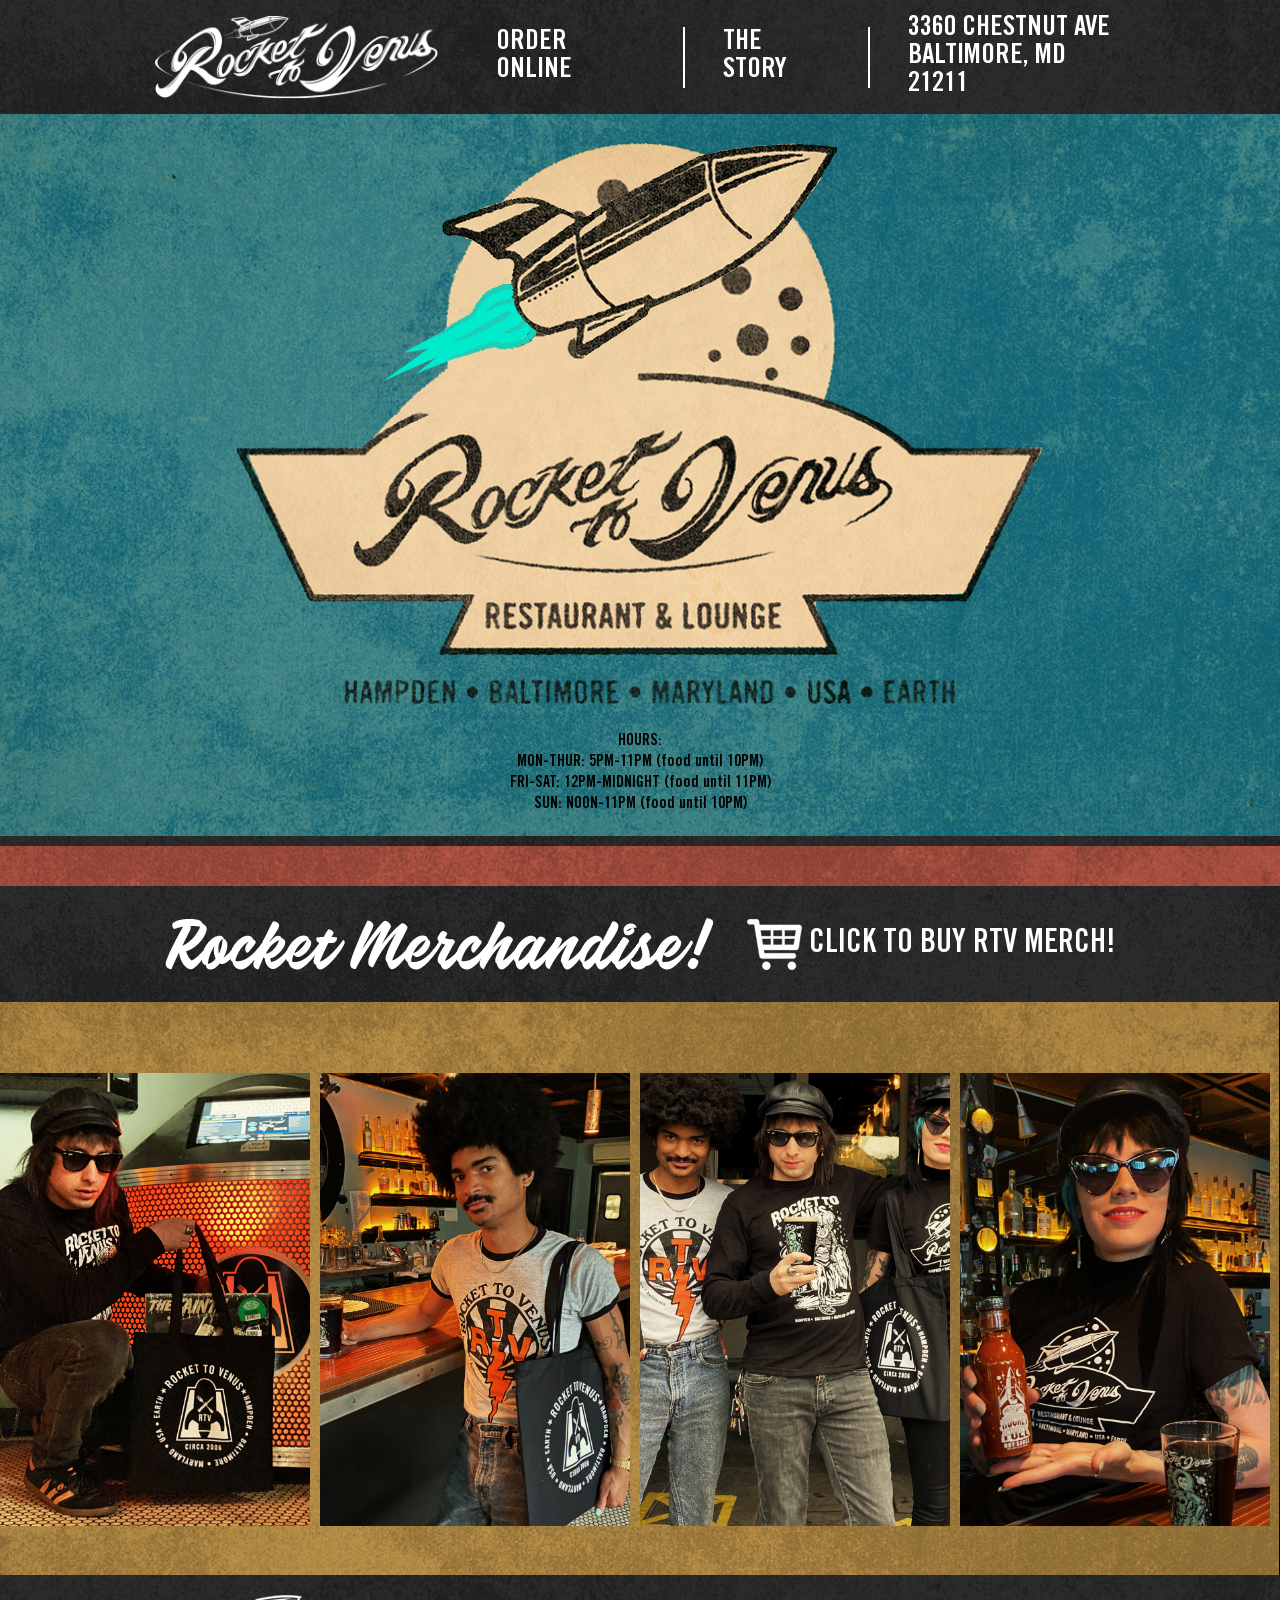
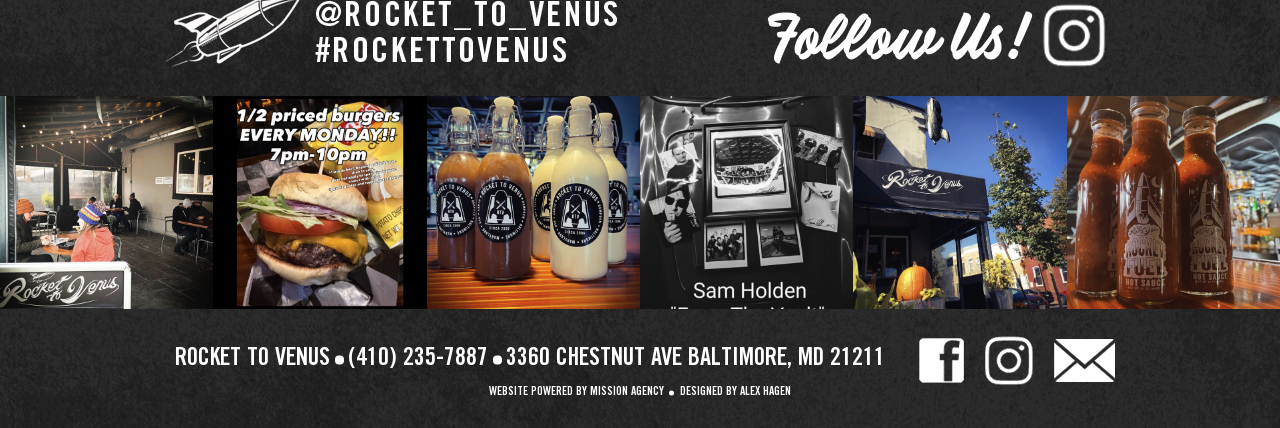
==== commit 79b35a19: "Add files via upload" ====
--- a/index.html
+++ b/index.html
@@ -319,15 +319,37 @@
 					</footer><!-- /.section__foot -->
 				</section><!-- /.section -->
 				
-				<!-- Empty Instagram feed gallery removed (old Instagram API no longer populates #instafeed, leaving an empty black block). To restore, delete this comment wrapper.
-<section class="section-gallery">
-					<div class="section__body">
-						<ul class="list-gallery" id="instafeed">
-							
-						</ul>
-					</div><!(  /.section__body  )>
-				</section><!(  /.section  )>
--->
+				<!-- Rotating photo feed (replaces the old dead Instagram feed). Squares in assets/images/feed/, shuffled every 4s, not clickable. -->
+				<section class="rtv-feed" aria-label="Photos from Rocket to Venus">
+					<div class="rtv-feed__row" id="rtvFeed">
+						<div class="rtv-feed__tile"></div>
+						<div class="rtv-feed__tile"></div>
+						<div class="rtv-feed__tile"></div>
+						<div class="rtv-feed__tile"></div>
+						<div class="rtv-feed__tile"></div>
+						<div class="rtv-feed__tile"></div>
+					</div>
+				</section>
+				<style>
+				.rtv-feed{background:#111;width:100%;line-height:0;}
+				.rtv-feed__row{display:flex;flex-wrap:wrap;}
+				.rtv-feed__tile{flex:0 0 16.6667%;max-width:16.6667%;aspect-ratio:1/1;background:#111 center/cover no-repeat;opacity:0;transition:opacity .6s ease;}
+				@media (max-width:900px){.rtv-feed__tile{flex-basis:33.3333%;max-width:33.3333%;}}
+				@media (max-width:520px){.rtv-feed__tile{flex-basis:50%;max-width:50%;}}
+				</style>
+				<script>
+				(function(){
+				  var pool=[];for(var i=1;i<=15;i++){pool.push('assets/images/feed/feed-'+('0'+i).slice(-2)+'.jpg');}
+				  pool.forEach(function(s){var im=new Image();im.src=s;});
+				  var tiles=[].slice.call(document.querySelectorAll('#rtvFeed .rtv-feed__tile'));
+				  function shuffle(a){a=a.slice();for(var i=a.length-1;i>0;i--){var j=Math.floor(Math.random()*(i+1));var t=a[i];a[i]=a[j];a[j]=t;}return a;}
+				  function draw(n){return shuffle(pool).slice(0,n);}
+				  var first=draw(tiles.length);
+				  tiles.forEach(function(t,i){t.style.backgroundImage="url('"+first[i]+"')";t.style.opacity=1;});
+				  function rotate(){var pick=draw(tiles.length);tiles.forEach(function(t,i){setTimeout(function(){t.style.opacity=0;setTimeout(function(){t.style.backgroundImage="url('"+pick[i]+"')";t.style.opacity=1;},420);},i*90);});}
+				  setInterval(rotate,4000);
+				})();
+				</script>
 			</main><!-- /.main -->
 		<footer class="footer" style="background-image: url(assets/images/footer-image.png);">
 	<div class="shell">
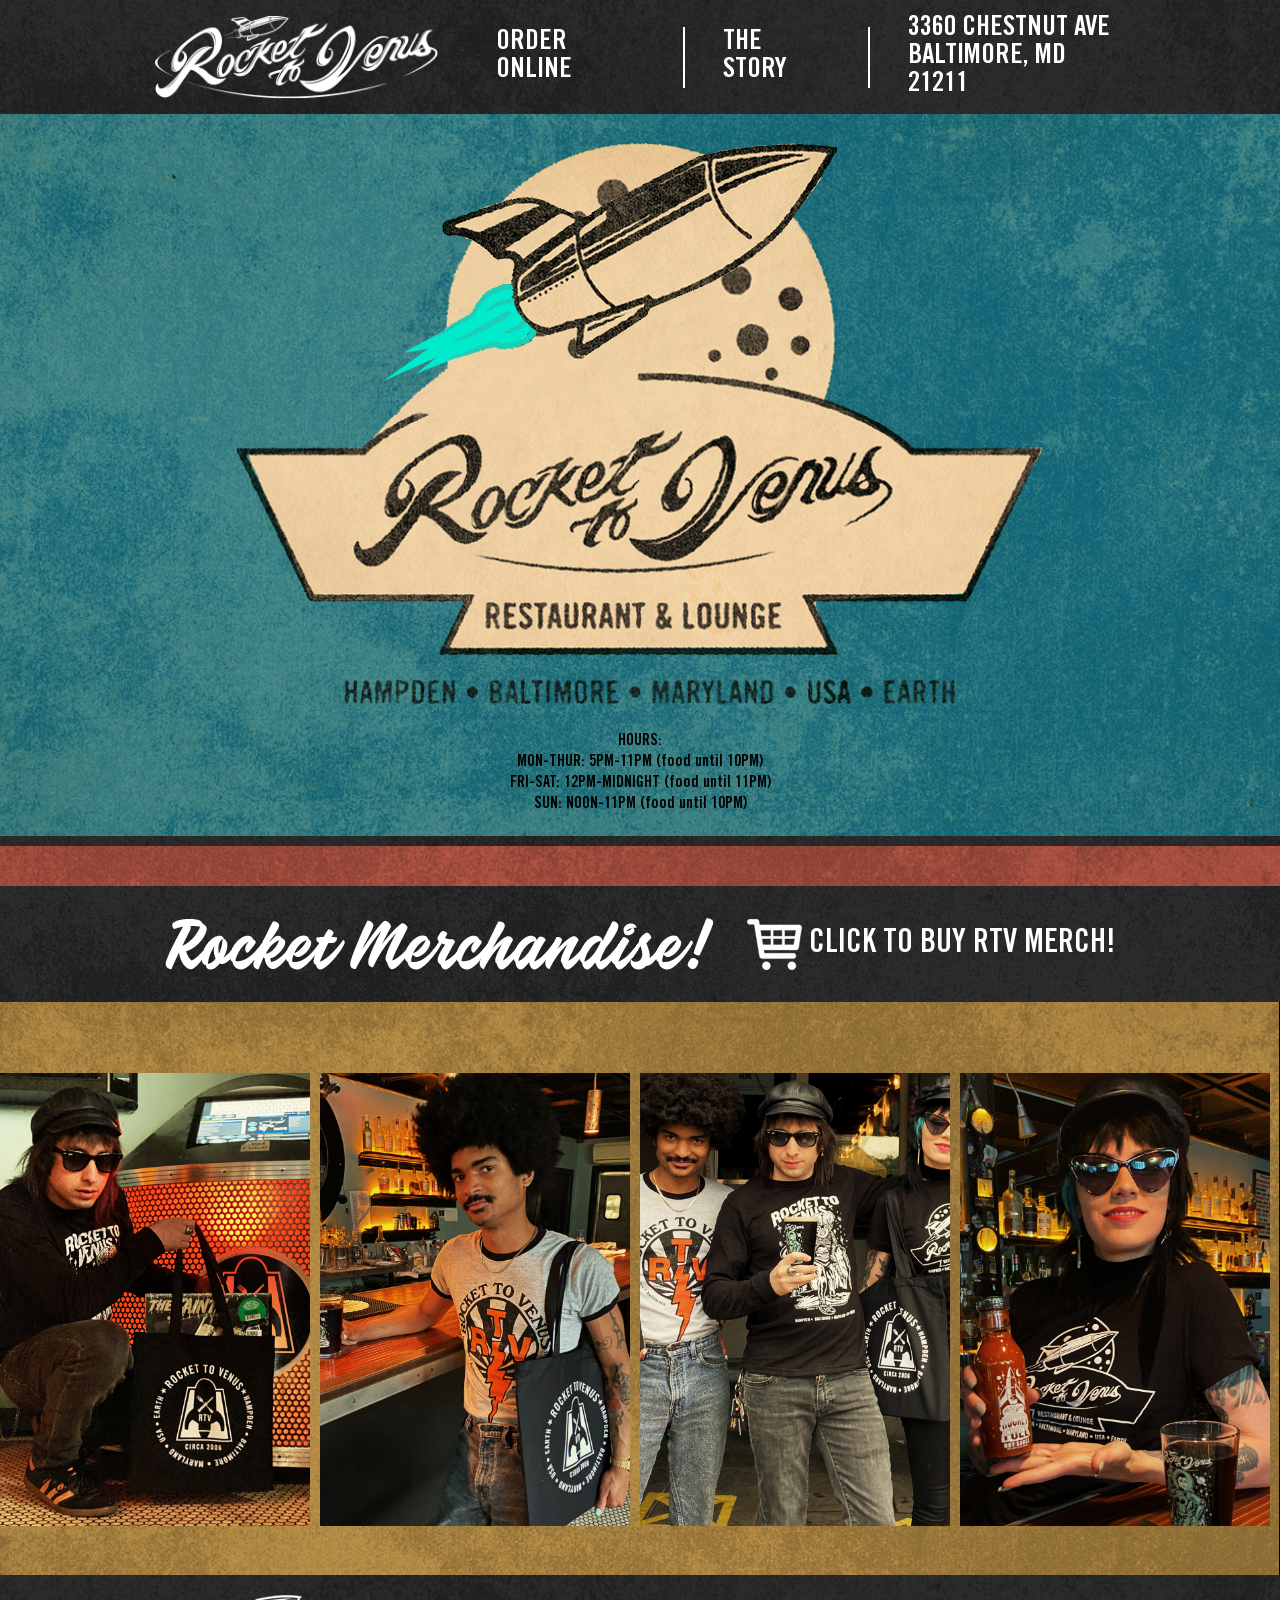
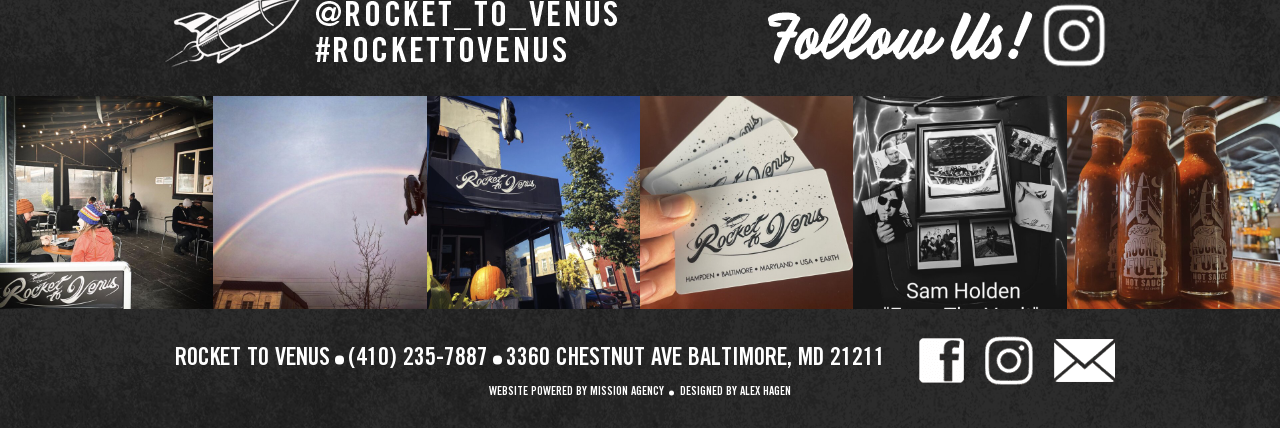
==== commit 639d7fb5: "Add files via upload" ====
--- a/index.html
+++ b/index.html
@@ -347,7 +347,7 @@
 				  var first=draw(tiles.length);
 				  tiles.forEach(function(t,i){t.style.backgroundImage="url('"+first[i]+"')";t.style.opacity=1;});
 				  function rotate(){var pick=draw(tiles.length);tiles.forEach(function(t,i){setTimeout(function(){t.style.opacity=0;setTimeout(function(){t.style.backgroundImage="url('"+pick[i]+"')";t.style.opacity=1;},420);},i*90);});}
-				  setInterval(rotate,4000);
+				  setInterval(rotate,7000);
 				})();
 				</script>
 			</main><!-- /.main -->
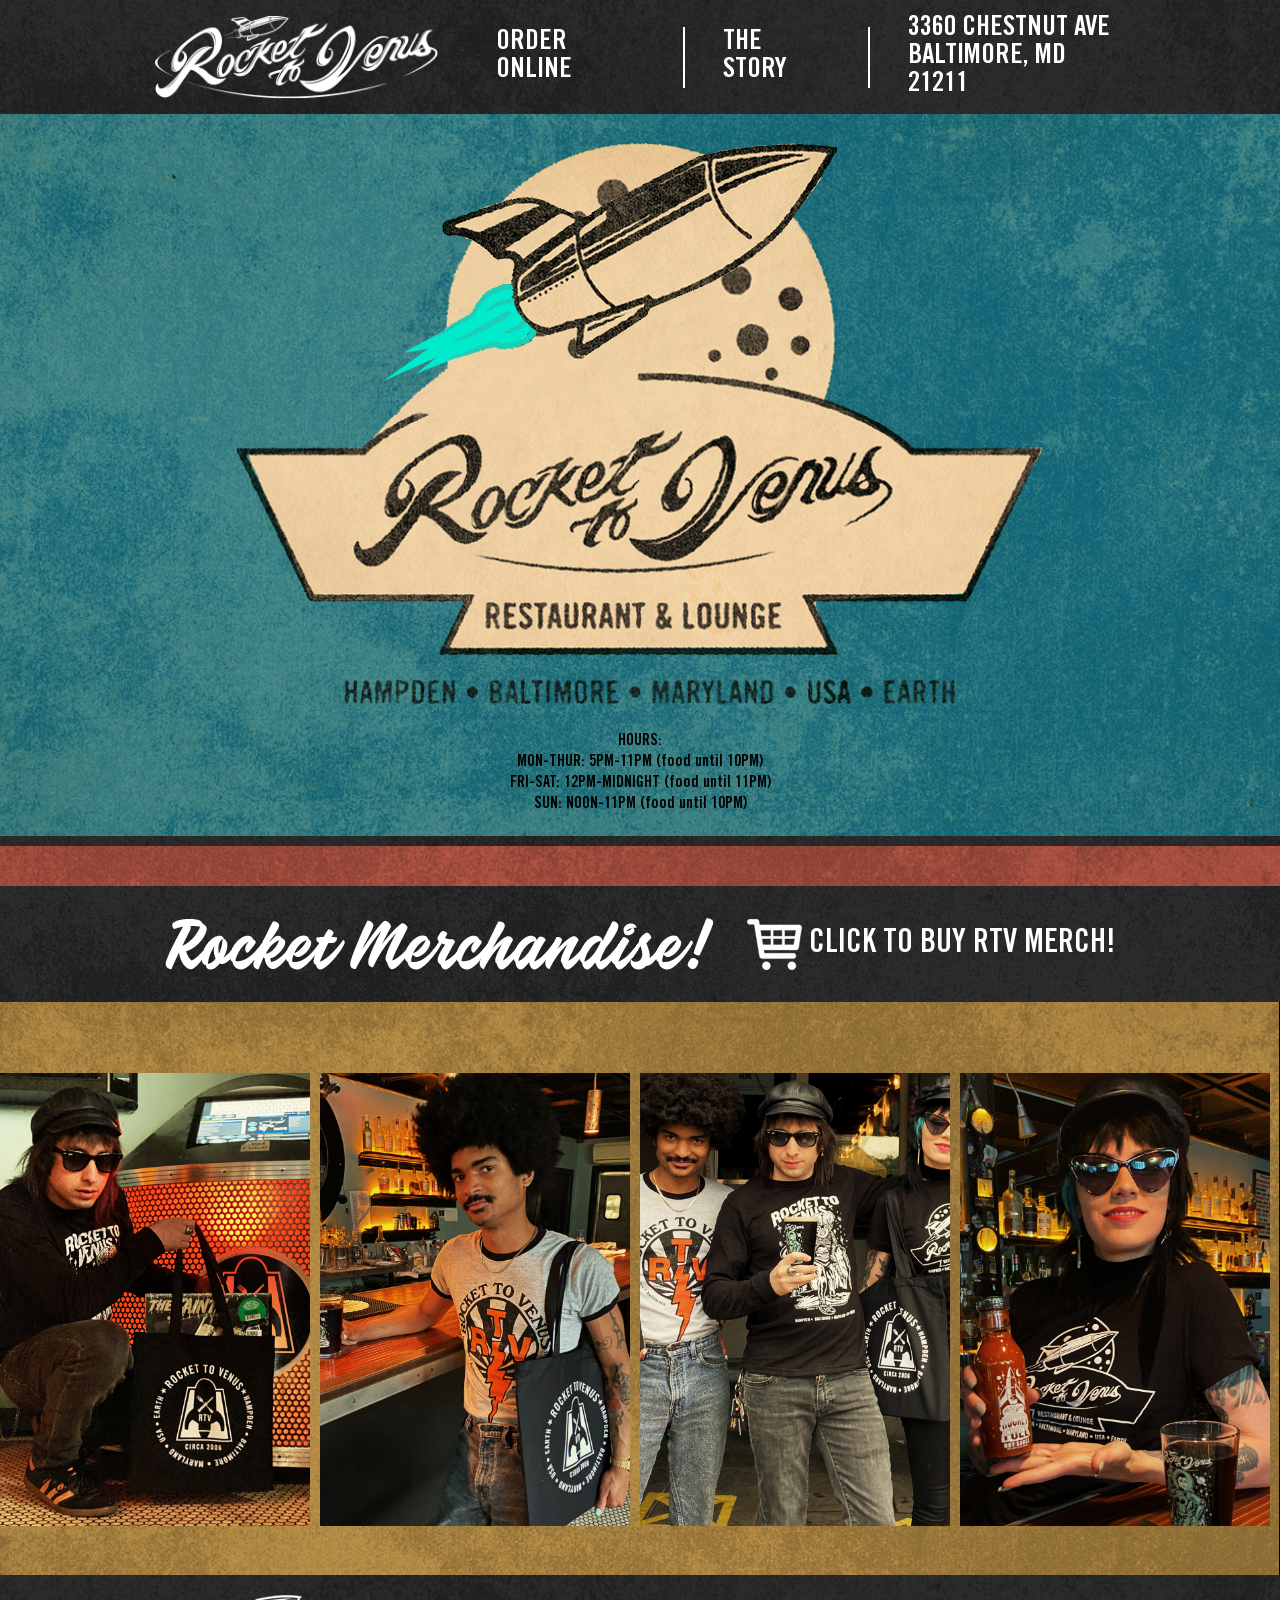
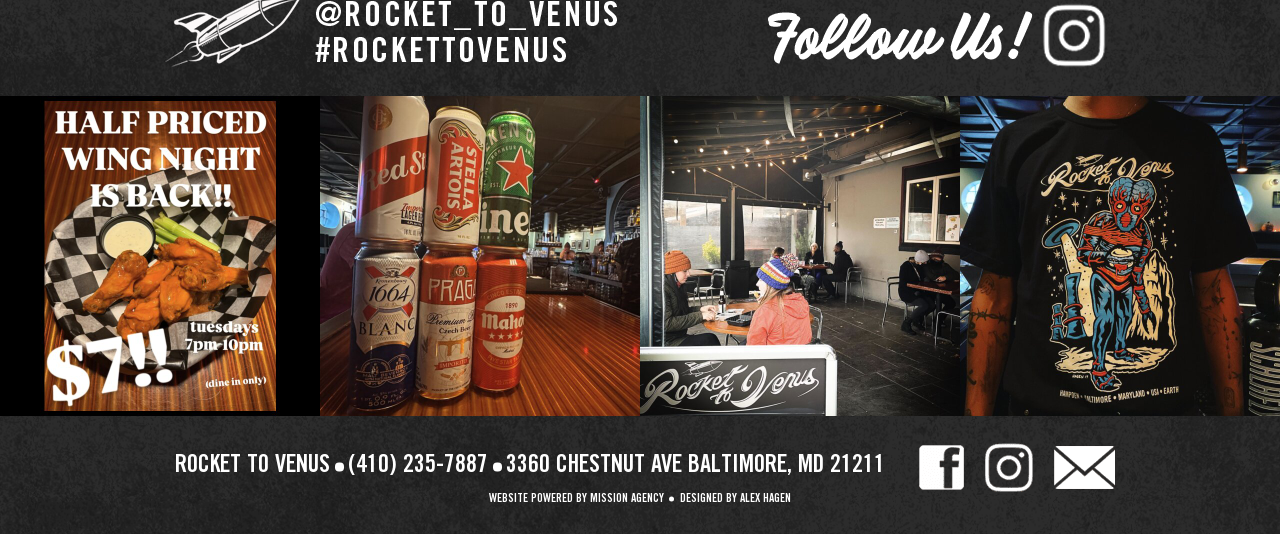
==== commit 9d092dae: "Add files via upload" ====
--- a/index.html
+++ b/index.html
@@ -319,11 +319,9 @@
 					</footer><!-- /.section__foot -->
 				</section><!-- /.section -->
 				
-				<!-- Rotating photo feed (replaces the old dead Instagram feed). Squares in assets/images/feed/, shuffled every 4s, not clickable. -->
+				<!-- Rotating photo feed (replaces the old dead Instagram feed). Squares in assets/images/feed/, shuffled every 7s, not clickable. -->
 				<section class="rtv-feed" aria-label="Photos from Rocket to Venus">
 					<div class="rtv-feed__row" id="rtvFeed">
-						<div class="rtv-feed__tile"></div>
-						<div class="rtv-feed__tile"></div>
 						<div class="rtv-feed__tile"></div>
 						<div class="rtv-feed__tile"></div>
 						<div class="rtv-feed__tile"></div>
@@ -333,9 +331,8 @@
 				<style>
 				.rtv-feed{background:#111;width:100%;line-height:0;}
 				.rtv-feed__row{display:flex;flex-wrap:wrap;}
-				.rtv-feed__tile{flex:0 0 16.6667%;max-width:16.6667%;aspect-ratio:1/1;background:#111 center/cover no-repeat;opacity:0;transition:opacity .6s ease;}
-				@media (max-width:900px){.rtv-feed__tile{flex-basis:33.3333%;max-width:33.3333%;}}
-				@media (max-width:520px){.rtv-feed__tile{flex-basis:50%;max-width:50%;}}
+				.rtv-feed__tile{flex:0 0 25%;max-width:25%;aspect-ratio:1/1;background:#111 center/cover no-repeat;opacity:0;transition:opacity .6s ease;}
+				@media (max-width:700px){.rtv-feed__tile{flex-basis:50%;max-width:50%;}}
 				</style>
 				<script>
 				(function(){
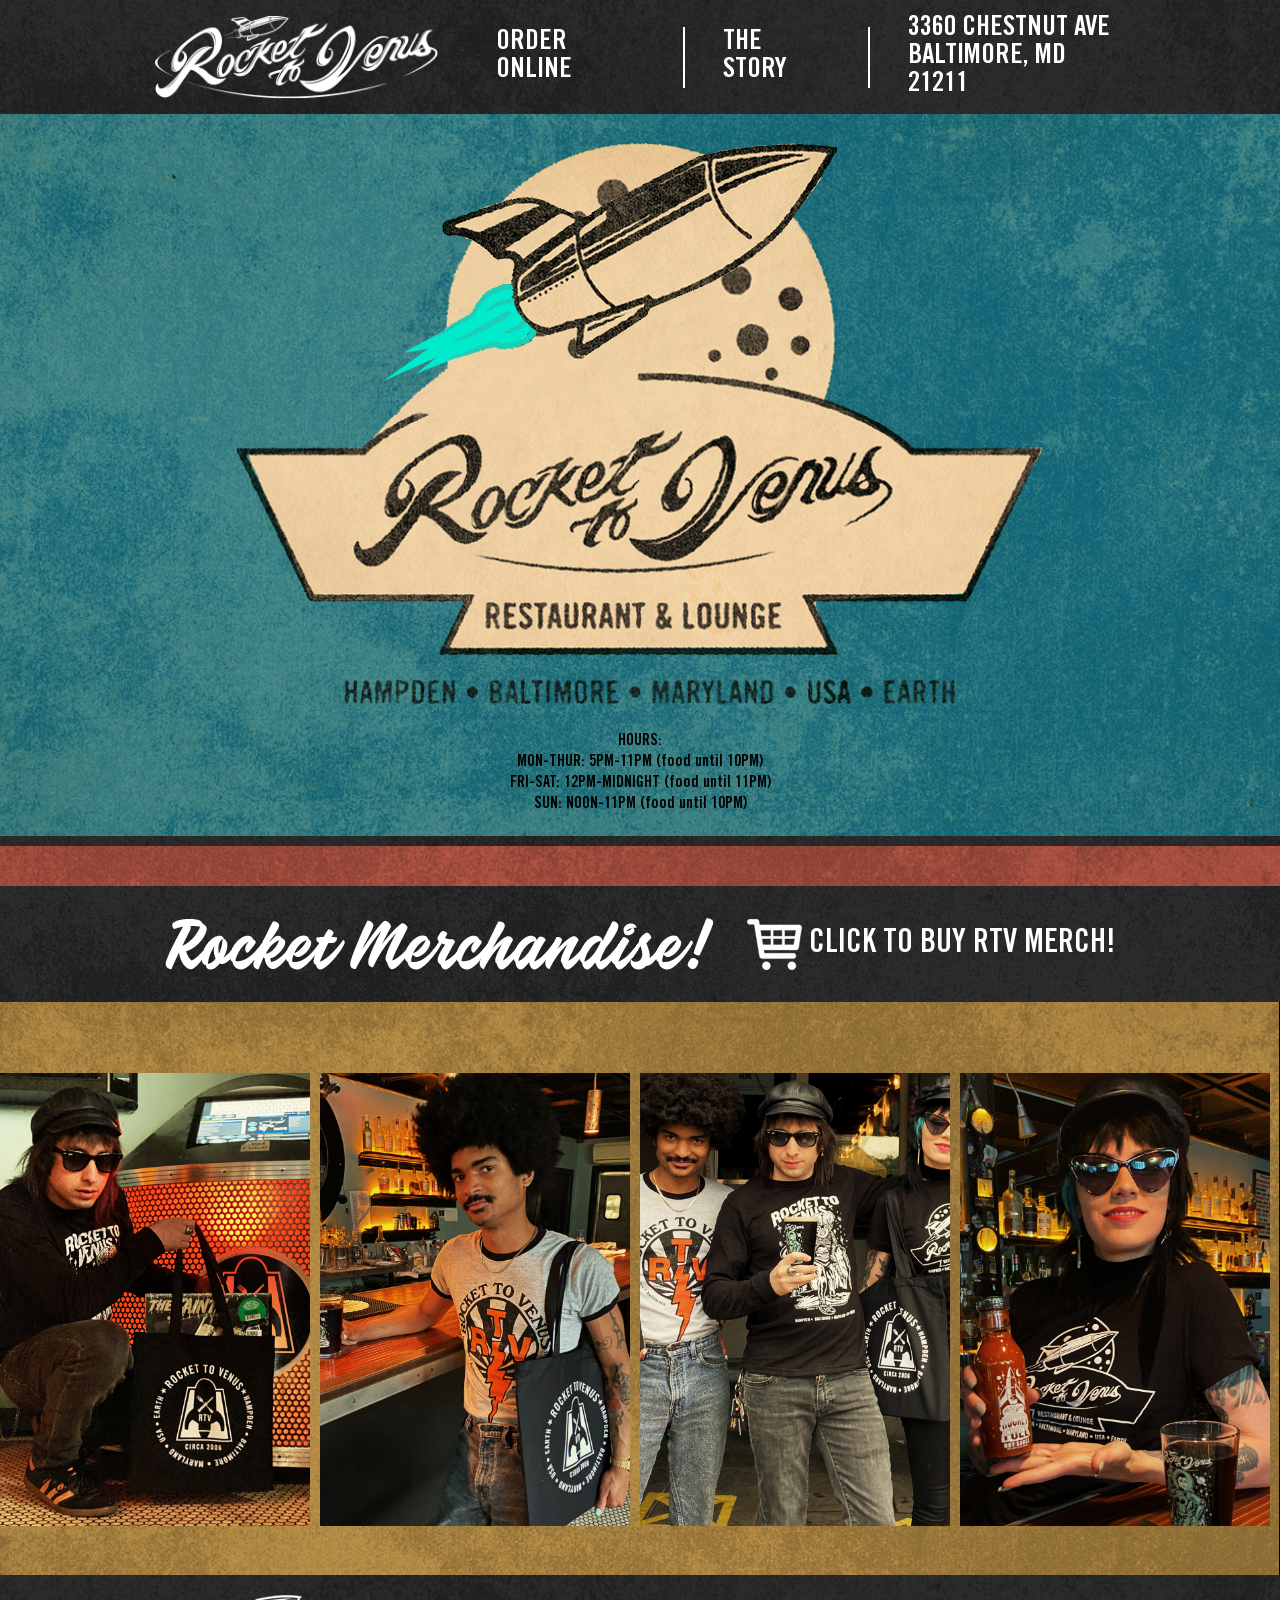
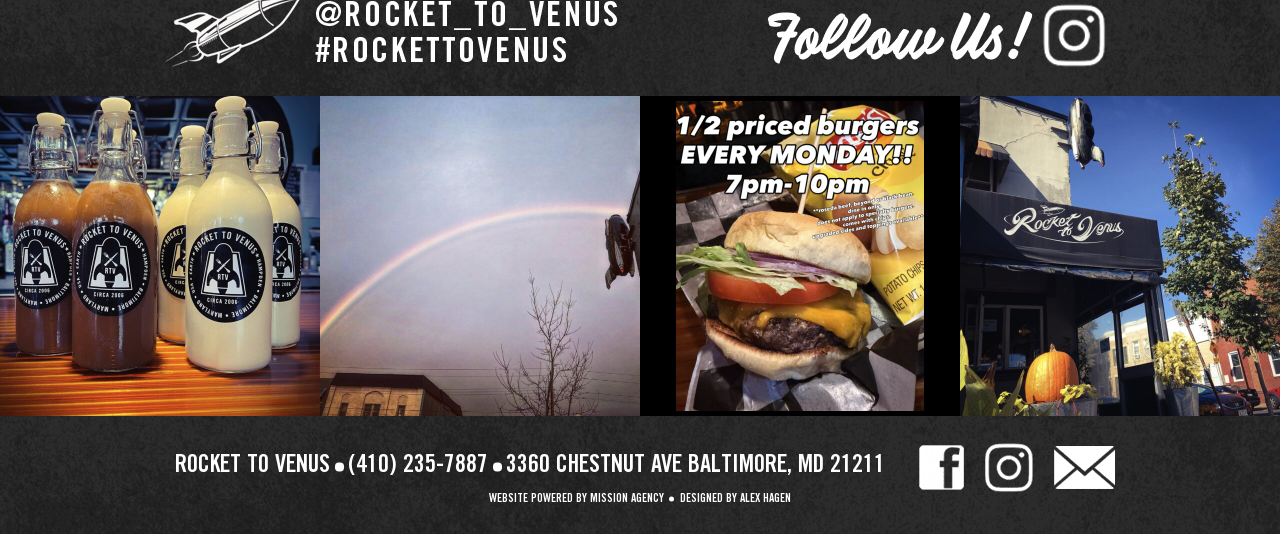
==== commit 3313cb8c: "Add files via upload" ====
--- a/index.html
+++ b/index.html
@@ -336,7 +336,7 @@
 				</style>
 				<script>
 				(function(){
-				  var pool=[];for(var i=1;i<=15;i++){pool.push('assets/images/feed/feed-'+('0'+i).slice(-2)+'.jpg');}
+				  var pool=[];for(var i=1;i<=15;i++){if(i===1)continue;pool.push('assets/images/feed/feed-'+('0'+i).slice(-2)+'.jpg');}
 				  pool.forEach(function(s){var im=new Image();im.src=s;});
 				  var tiles=[].slice.call(document.querySelectorAll('#rtvFeed .rtv-feed__tile'));
 				  function shuffle(a){a=a.slice();for(var i=a.length-1;i>0;i--){var j=Math.floor(Math.random()*(i+1));var t=a[i];a[i]=a[j];a[j]=t;}return a;}
